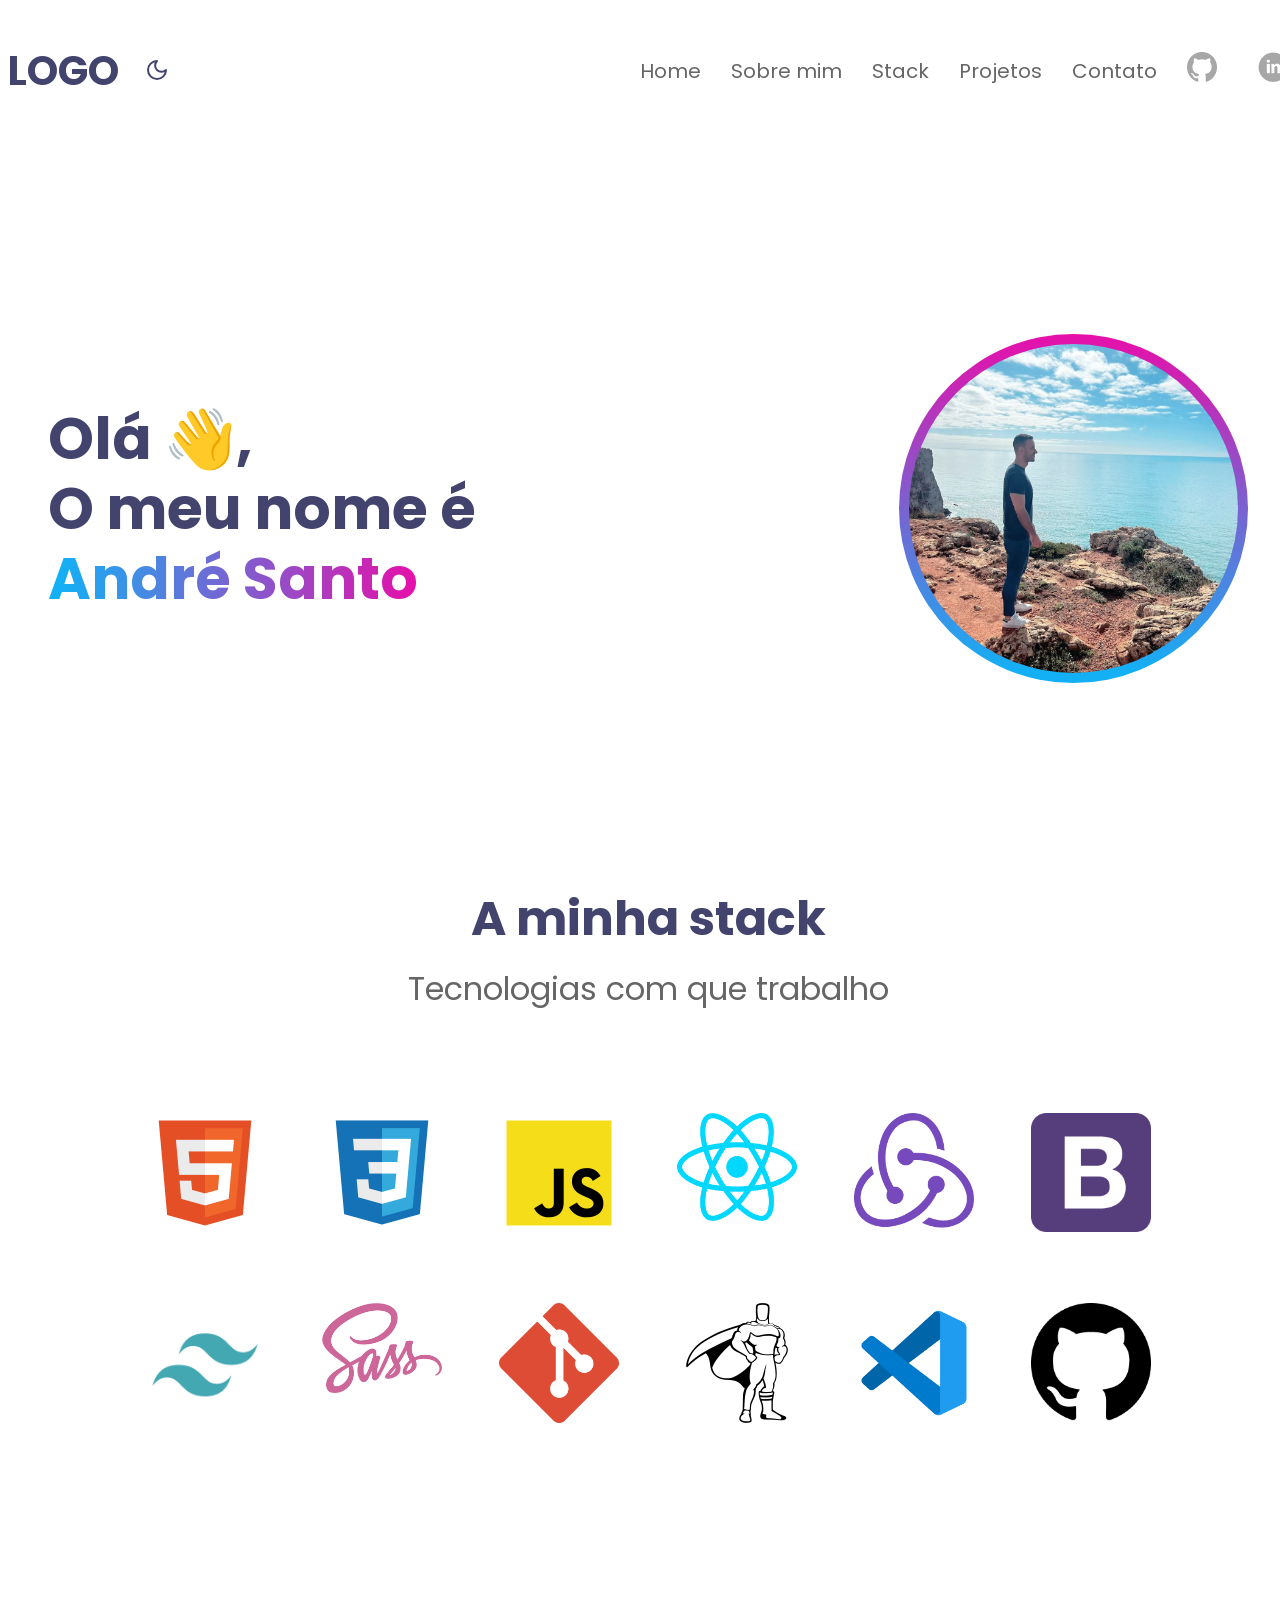
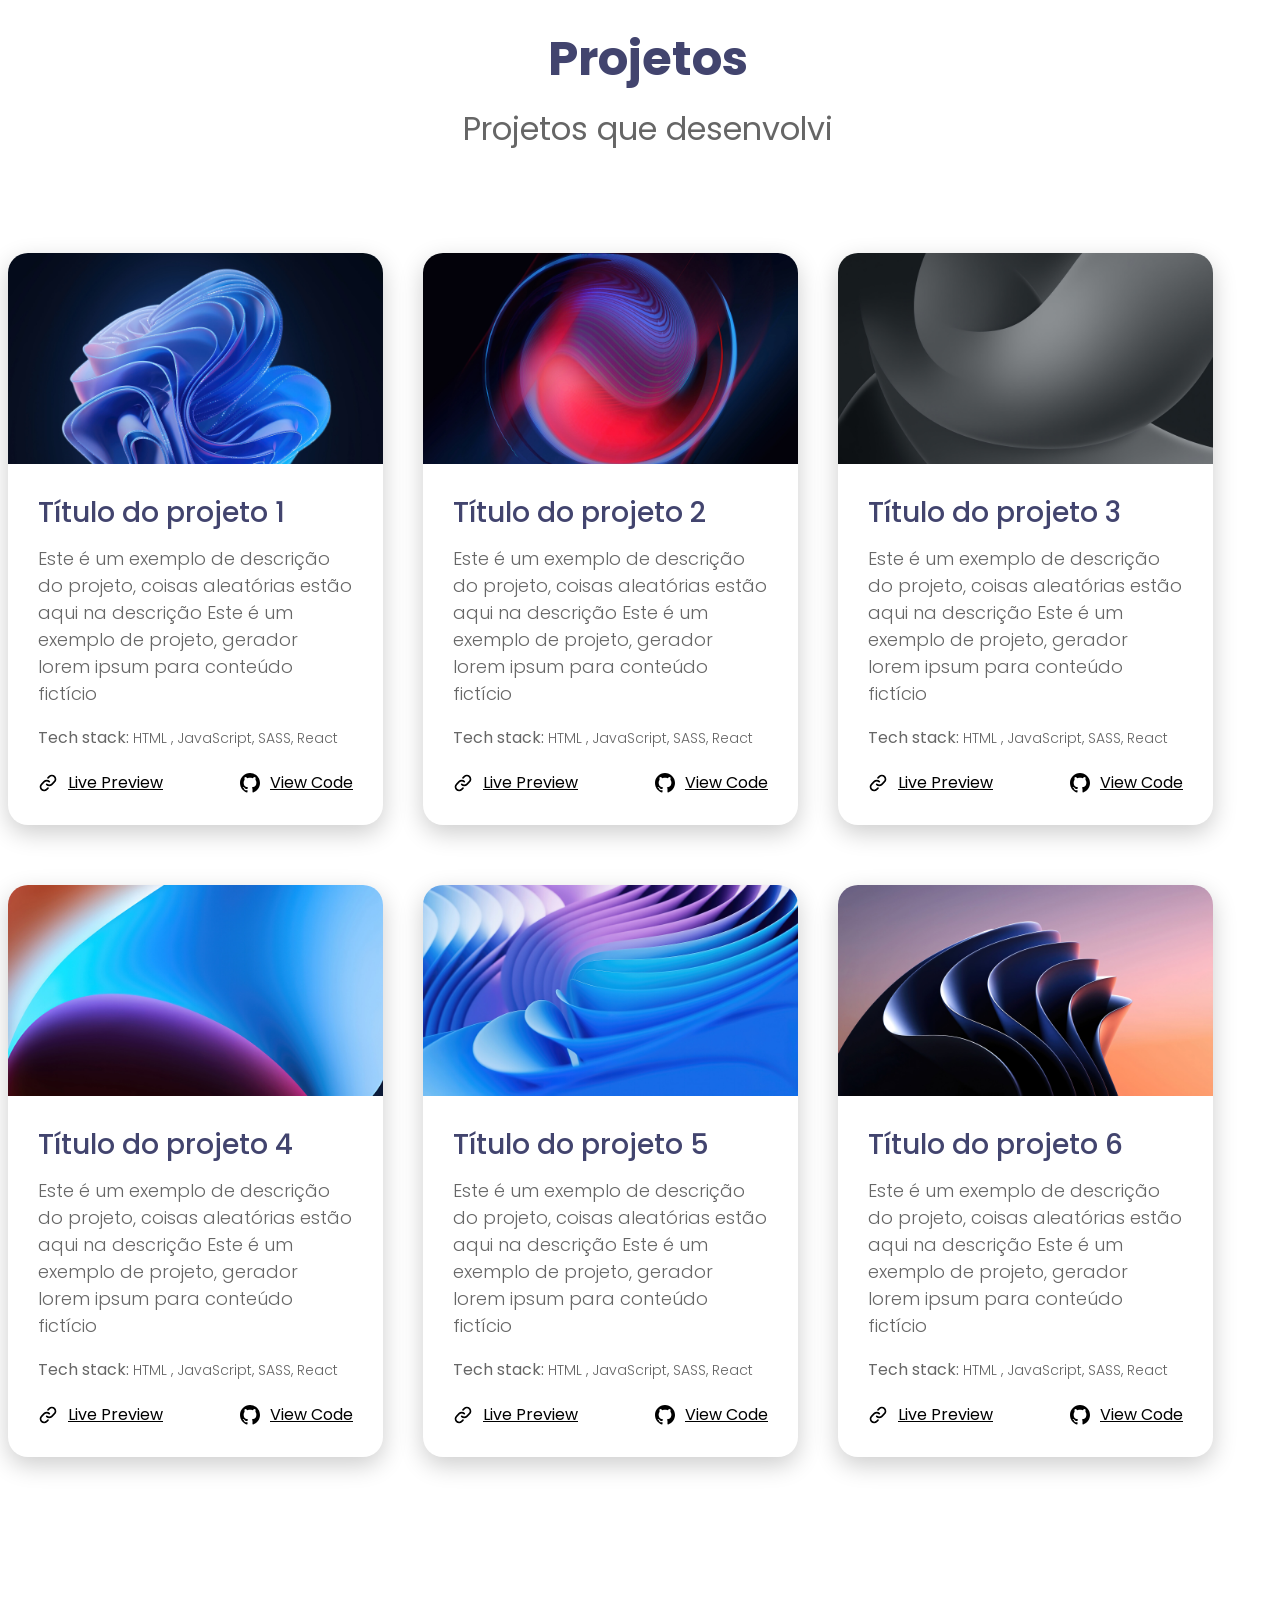
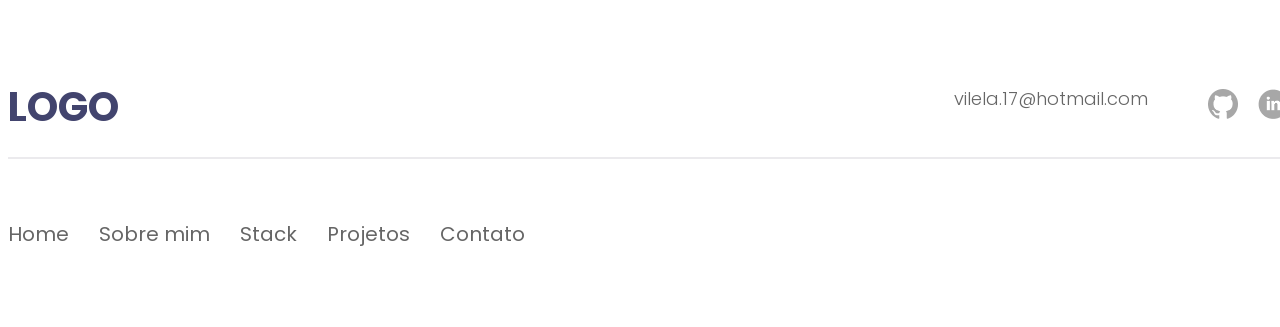
==== Portofólio/src/index.html @ d71cf4ef "Alteração de Pastas" ====
<!DOCTYPE html>
<html lang="pt" data-theme="light">
  <head>
    <title>Portofólio</title>
    <meta charset="UTF-8" />
    <link rel="preconnect" href="https://fonts.googleapis.com" />
    <link rel="preconnect" href="https://fonts.gstatic.com" crossorigin />
    <link
      href="https://fonts.googleapis.com/css2?family=Poppins:ital,wght@0,100;0,200;0,300;0,400;0,500;0,600;0,700;0,800;0,900;1,100;1,200;1,300;1,400;1,500;1,600;1,700;1,800;1,900&display=swap"
      rel="stylesheet"
    />
    <link rel="stylesheet" href="css/main.css" />
  </head>
  <body>
    <div class="container">
      <header class="primaryHeader">
        <div class="columnLeft">
          <h2>LOGO</h2>
          <button id="toggleDarkMode" onclick="toggleDarkMode()">
            <svg
              xmlns="http://www.w3.org/2000/svg"
              width="24"
              height="24"
              viewBox="0 0 24 24"
              fill="none"
              stroke="currentColor"
              stroke-width="2"
              stroke-linecap="round"
              stroke-linejoin="round"
              class="lucide lucide-moon"
            >
              <path d="M12 3a6 6 0 0 0 9 9 9 9 0 1 1-9-9Z" />
            </svg>
          </button>
        </div>
        <div class="columnRight">
          <nav>
            <ul>
              <li>
                <a href="index.html">Home</a>
              </li>
              <li>
                <a href="about.html">Sobre mim</a>
              </li>
              <li>
                <a href="stack.html">Stack</a>
              </li>
              <li>
                <a href="projects.html">Projetos</a>
              </li>
              <li>
                <a href="contact.html">Contato</a>
              </li>
              <li>
                <a href="https://github.com/vilela90" target="_blank">
                  <img
                    src="../assets/images/icon-github.png"
                    alt="icon github"
                    width="30"
                    height="30"
                  />
                </a>
              </li>
              <li>w
                <a
                  href="https://www.linkedin.com/in/andr%C3%A9-santo-fullstack-developer/"
                  target="_blank"
                >
                  <img
                    src="../assets/images/icon-linkedin.png"
                    alt="icon linkedin"
                    width="30"
                    height="30"
                  />
                </a>
              </li>
            </ul>
          </nav>
        </div>
      </header>
      <main>
        <section class="sectionBanner">
          <div class="columnLeft">
            <h1>
              Olá 👋, <br />
              O meu nome é <br />
              <span>André Santo</span>
            </h1>
          </div>
          <div class="columnRight">
            <img
              src="../assets/images/andre.jpg"
              al="foto Andre Santo"
              width="349"
              height="349"
            />
          </div>
        </section>
        <section class="sectionStack">
          <header>
            <h2>A minha stack</h2>
            <h3>Tecnologias com que trabalho</h3>
          </header>
          <div class="stackImagesContainer">
            <img
              src="../assets/images/vscode-icons_file-type-html.png"
              alt="html"
              width="120"
            />
            <img
              src="../assets/images/vscode-icons_file-type-css.png"
              alt="css"
              width="120"
            />
            <img
              src="../assets/images/vscode-icons_file-type-js-official.png"
              alt="javascript"
              width="120"
            />
            <img src="../assets/images/logos_react.png" alt="react" width="120" />
            <img src="../assets/images/electron.png" alt="electron" width="120" />
            <img
              src="../assets/images/logos_bootstrap.png"
              alt="bootstrap"
              width="120"
            />
            <img
              src="../assets/images/vscode-icons_file-type-tailwind.png"
              alt="tailwind"
              width="120"
            />
            <img src="../assets/images/logos_sass.png" alt="sass" width="120" />
            <img src="../assets/images/logos_git-icon.png" alt="git" width="120" />
            <img
              src="../assets/images/cib_greensock.png"
              alt="cib_greensock"
              width="120"
              class="imageDark"
            />
            <img
              src="../assets/images/cib_greensock-black.png"
              alt="cib_greensock"
              width="120"
              class="imageLight"
            />
            <img
              src="../assets/images/vscode-icons_file-type-vscode.png"
              alt="vscode"
              width="120"
            />
            <img
              src="../assets/images/akar-icons_github-fill.png"
              alt="github"
              width="120"
              class="imageDark"
            />
            <img
              src="../assets/images/akar-icons_github-fill-black.png"
              alt="github"
              width="120"
              class="imageLight"
            />
          </div>
        </section>
        <section class="sectionProjects">
          <header>
            <h2>Projetos</h2>
            <h3>Projetos que desenvolvi</h3>
          </header>
          <div class="projectsContainer">
            <article class="projectBox">
              <header>
                <img
                  width="375"
                  src="../assets/images/projecto1.jpg"
                  alt="img1"
                />
              </header>
              <div class="projectContent">
                <h4>Título do projeto 1</h4>
                <p>
                  Este é um exemplo de descrição do projeto, coisas aleatórias
                  estão aqui na descrição Este é um exemplo de projeto, gerador
                  lorem ipsum para conteúdo fictício
                </p>
                <small>
                  <strong>Tech stack:</strong> HTML , JavaScript, SASS, React
                </small>
                <div class="projectActions">
                  <div class="linkWithIcon">
                    <svg
                      width="20"
                      height="20"
                      viewBox="0 0 20 20"
                      fill="none"
                      xmlns="http://www.w3.org/2000/svg"
                    >
                      <path
                        d="M11.2867 8.7133C10.6041 8.031 9.67846 7.64771 8.71334 7.64771C7.74821 7.64771 6.82259 8.031 6.14 8.7133L3.56584 11.2866C2.88324 11.9692 2.49976 12.895 2.49976 13.8604C2.49976 14.8257 2.88324 15.7515 3.56584 16.4341C4.24844 17.1167 5.17424 17.5002 6.13959 17.5002C7.10493 17.5002 8.03074 17.1167 8.71334 16.4341L10 15.1475"
                        stroke="black"
                        stroke-width="1.66667"
                        stroke-linecap="round"
                        stroke-linejoin="round"
                      />
                      <path
                        d="M8.71332 11.2867C9.39591 11.969 10.3215 12.3523 11.2867 12.3523C12.2518 12.3523 13.1774 11.969 13.86 11.2867L16.4342 8.71334C17.1168 8.03074 17.5002 7.10493 17.5002 6.13959C17.5002 5.17424 17.1168 4.24844 16.4342 3.56584C15.7516 2.88324 14.8257 2.49976 13.8604 2.49976C12.8951 2.49976 11.9693 2.88324 11.2867 3.56584L9.99998 4.8525"
                        stroke="black"
                        stroke-width="1.66667"
                        stroke-linecap="round"
                        stroke-linejoin="round"
                      />
                    </svg>
                    <a href="#">Live Preview</a>
                  </div>
                  <div class="linkWithIcon">
                    <svg
                      width="20"
                      height="20"
                      viewBox="0 0 20 20"
                      fill="none"
                      xmlns="http://www.w3.org/2000/svg"
                    >
                      <g clip-path="url(#clip0_10_167)">
                        <path
                          fill-rule="evenodd"
                          clip-rule="evenodd"
                          d="M10 0C4.475 0 0 4.475 0 10C0 14.425 2.8625 18.1625 6.8375 19.4875C7.3375 19.575 7.525 19.275 7.525 19.0125C7.525 18.775 7.5125 17.9875 7.5125 17.15C5 17.6125 4.35 16.5375 4.15 15.975C4.0375 15.6875 3.55 14.8 3.125 14.5625C2.775 14.375 2.275 13.9125 3.1125 13.9C3.9 13.8875 4.4625 14.625 4.65 14.925C5.55 16.4375 6.9875 16.0125 7.5625 15.75C7.65 15.1 7.9125 14.6625 8.2 14.4125C5.975 14.1625 3.65 13.3 3.65 9.475C3.65 8.3875 4.0375 7.4875 4.675 6.7875C4.575 6.5375 4.225 5.5125 4.775 4.1375C4.775 4.1375 5.6125 3.875 7.525 5.1625C8.325 4.9375 9.175 4.825 10.025 4.825C10.875 4.825 11.725 4.9375 12.525 5.1625C14.4375 3.8625 15.275 4.1375 15.275 4.1375C15.825 5.5125 15.475 6.5375 15.375 6.7875C16.0125 7.4875 16.4 8.375 16.4 9.475C16.4 13.3125 14.0625 14.1625 11.8375 14.4125C12.2 14.725 12.5125 15.325 12.5125 16.2625C12.5125 17.6 12.5 18.675 12.5 19.0125C12.5 19.275 12.6875 19.5875 13.1875 19.4875C15.1726 18.8173 16.8976 17.5414 18.1197 15.8395C19.3418 14.1375 19.9994 12.0952 20 10C20 4.475 15.525 0 10 0Z"
                          fill="black"
                        />
                      </g>
                      <defs>
                        <clipPath id="clip0_10_167">
                          <rect width="20" height="20" fill="white" />
                        </clipPath>
                      </defs>
                    </svg>
                    <a href="#">View Code</a>
                  </div>
                </div>
              </div>
            </article>
            <article class="projectBox">
              <header>
                <img
                  width="375"
                  src="../assets/images/projecto2.jpg"
                  alt="img1"
                />
              </header>
              <div class="projectContent">
                <h4>Título do projeto 2</h4>
                <p>
                  Este é um exemplo de descrição do projeto, coisas aleatórias
                  estão aqui na descrição Este é um exemplo de projeto, gerador
                  lorem ipsum para conteúdo fictício
                </p>
                <small>
                  <strong>Tech stack:</strong> HTML , JavaScript, SASS, React
                </small>
                <div class="projectActions">
                  <div class="linkWithIcon">
                    <svg
                      width="20"
                      height="20"
                      viewBox="0 0 20 20"
                      fill="none"
                      xmlns="http://www.w3.org/2000/svg"
                    >
                      <path
                        d="M11.2867 8.7133C10.6041 8.031 9.67846 7.64771 8.71334 7.64771C7.74821 7.64771 6.82259 8.031 6.14 8.7133L3.56584 11.2866C2.88324 11.9692 2.49976 12.895 2.49976 13.8604C2.49976 14.8257 2.88324 15.7515 3.56584 16.4341C4.24844 17.1167 5.17424 17.5002 6.13959 17.5002C7.10493 17.5002 8.03074 17.1167 8.71334 16.4341L10 15.1475"
                        stroke="black"
                        stroke-width="1.66667"
                        stroke-linecap="round"
                        stroke-linejoin="round"
                      />
                      <path
                        d="M8.71332 11.2867C9.39591 11.969 10.3215 12.3523 11.2867 12.3523C12.2518 12.3523 13.1774 11.969 13.86 11.2867L16.4342 8.71334C17.1168 8.03074 17.5002 7.10493 17.5002 6.13959C17.5002 5.17424 17.1168 4.24844 16.4342 3.56584C15.7516 2.88324 14.8257 2.49976 13.8604 2.49976C12.8951 2.49976 11.9693 2.88324 11.2867 3.56584L9.99998 4.8525"
                        stroke="black"
                        stroke-width="1.66667"
                        stroke-linecap="round"
                        stroke-linejoin="round"
                      />
                    </svg>
                    <a href="#">Live Preview</a>
                  </div>
                  <div class="linkWithIcon">
                    <svg
                      width="20"
                      height="20"
                      viewBox="0 0 20 20"
                      fill="none"
                      xmlns="http://www.w3.org/2000/svg"
                    >
                      <g clip-path="url(#clip0_10_167)">
                        <path
                          fill-rule="evenodd"
                          clip-rule="evenodd"
                          d="M10 0C4.475 0 0 4.475 0 10C0 14.425 2.8625 18.1625 6.8375 19.4875C7.3375 19.575 7.525 19.275 7.525 19.0125C7.525 18.775 7.5125 17.9875 7.5125 17.15C5 17.6125 4.35 16.5375 4.15 15.975C4.0375 15.6875 3.55 14.8 3.125 14.5625C2.775 14.375 2.275 13.9125 3.1125 13.9C3.9 13.8875 4.4625 14.625 4.65 14.925C5.55 16.4375 6.9875 16.0125 7.5625 15.75C7.65 15.1 7.9125 14.6625 8.2 14.4125C5.975 14.1625 3.65 13.3 3.65 9.475C3.65 8.3875 4.0375 7.4875 4.675 6.7875C4.575 6.5375 4.225 5.5125 4.775 4.1375C4.775 4.1375 5.6125 3.875 7.525 5.1625C8.325 4.9375 9.175 4.825 10.025 4.825C10.875 4.825 11.725 4.9375 12.525 5.1625C14.4375 3.8625 15.275 4.1375 15.275 4.1375C15.825 5.5125 15.475 6.5375 15.375 6.7875C16.0125 7.4875 16.4 8.375 16.4 9.475C16.4 13.3125 14.0625 14.1625 11.8375 14.4125C12.2 14.725 12.5125 15.325 12.5125 16.2625C12.5125 17.6 12.5 18.675 12.5 19.0125C12.5 19.275 12.6875 19.5875 13.1875 19.4875C15.1726 18.8173 16.8976 17.5414 18.1197 15.8395C19.3418 14.1375 19.9994 12.0952 20 10C20 4.475 15.525 0 10 0Z"
                          fill="black"
                        />
                      </g>
                      <defs>
                        <clipPath id="clip0_10_167">
                          <rect width="20" height="20" fill="white" />
                        </clipPath>
                      </defs>
                    </svg>
                    <a href="#">View Code</a>
                  </div>
                </div>
              </div>
            </article>
            <article class="projectBox">
              <header>
                <img
                  width="375"
                  src="../assets/images/projecto3.jpg"
                  alt="img1"
                />
              </header>
              <div class="projectContent">
                <h4>Título do projeto 3</h4>
                <p>
                  Este é um exemplo de descrição do projeto, coisas aleatórias
                  estão aqui na descrição Este é um exemplo de projeto, gerador
                  lorem ipsum para conteúdo fictício
                </p>
                <small>
                  <strong>Tech stack:</strong> HTML , JavaScript, SASS, React
                </small>
                <div class="projectActions">
                  <div class="linkWithIcon">
                    <svg
                      width="20"
                      height="20"
                      viewBox="0 0 20 20"
                      fill="none"
                      xmlns="http://www.w3.org/2000/svg"
                    >
                      <path
                        d="M11.2867 8.7133C10.6041 8.031 9.67846 7.64771 8.71334 7.64771C7.74821 7.64771 6.82259 8.031 6.14 8.7133L3.56584 11.2866C2.88324 11.9692 2.49976 12.895 2.49976 13.8604C2.49976 14.8257 2.88324 15.7515 3.56584 16.4341C4.24844 17.1167 5.17424 17.5002 6.13959 17.5002C7.10493 17.5002 8.03074 17.1167 8.71334 16.4341L10 15.1475"
                        stroke="black"
                        stroke-width="1.66667"
                        stroke-linecap="round"
                        stroke-linejoin="round"
                      />
                      <path
                        d="M8.71332 11.2867C9.39591 11.969 10.3215 12.3523 11.2867 12.3523C12.2518 12.3523 13.1774 11.969 13.86 11.2867L16.4342 8.71334C17.1168 8.03074 17.5002 7.10493 17.5002 6.13959C17.5002 5.17424 17.1168 4.24844 16.4342 3.56584C15.7516 2.88324 14.8257 2.49976 13.8604 2.49976C12.8951 2.49976 11.9693 2.88324 11.2867 3.56584L9.99998 4.8525"
                        stroke="black"
                        stroke-width="1.66667"
                        stroke-linecap="round"
                        stroke-linejoin="round"
                      />
                    </svg>
                    <a href="#">Live Preview</a>
                  </div>
                  <div class="linkWithIcon">
                    <svg
                      width="20"
                      height="20"
                      viewBox="0 0 20 20"
                      fill="none"
                      xmlns="http://www.w3.org/2000/svg"
                    >
                      <g clip-path="url(#clip0_10_167)">
                        <path
                          fill-rule="evenodd"
                          clip-rule="evenodd"
                          d="M10 0C4.475 0 0 4.475 0 10C0 14.425 2.8625 18.1625 6.8375 19.4875C7.3375 19.575 7.525 19.275 7.525 19.0125C7.525 18.775 7.5125 17.9875 7.5125 17.15C5 17.6125 4.35 16.5375 4.15 15.975C4.0375 15.6875 3.55 14.8 3.125 14.5625C2.775 14.375 2.275 13.9125 3.1125 13.9C3.9 13.8875 4.4625 14.625 4.65 14.925C5.55 16.4375 6.9875 16.0125 7.5625 15.75C7.65 15.1 7.9125 14.6625 8.2 14.4125C5.975 14.1625 3.65 13.3 3.65 9.475C3.65 8.3875 4.0375 7.4875 4.675 6.7875C4.575 6.5375 4.225 5.5125 4.775 4.1375C4.775 4.1375 5.6125 3.875 7.525 5.1625C8.325 4.9375 9.175 4.825 10.025 4.825C10.875 4.825 11.725 4.9375 12.525 5.1625C14.4375 3.8625 15.275 4.1375 15.275 4.1375C15.825 5.5125 15.475 6.5375 15.375 6.7875C16.0125 7.4875 16.4 8.375 16.4 9.475C16.4 13.3125 14.0625 14.1625 11.8375 14.4125C12.2 14.725 12.5125 15.325 12.5125 16.2625C12.5125 17.6 12.5 18.675 12.5 19.0125C12.5 19.275 12.6875 19.5875 13.1875 19.4875C15.1726 18.8173 16.8976 17.5414 18.1197 15.8395C19.3418 14.1375 19.9994 12.0952 20 10C20 4.475 15.525 0 10 0Z"
                          fill="black"
                        />
                      </g>
                      <defs>
                        <clipPath id="clip0_10_167">
                          <rect width="20" height="20" fill="white" />
                        </clipPath>
                      </defs>
                    </svg>
                    <a href="#">View Code</a>
                  </div>
                </div>
              </div>
            </article>
            <article class="projectBox">
              <header>
                <img
                  width="375"
                  src="../assets/images/projecto4.jpg"
                  alt="img1"
                />
              </header>
              <div class="projectContent">
                <h4>Título do projeto 4</h4>
                <p>
                  Este é um exemplo de descrição do projeto, coisas aleatórias
                  estão aqui na descrição Este é um exemplo de projeto, gerador
                  lorem ipsum para conteúdo fictício
                </p>
                <small>
                  <strong>Tech stack:</strong> HTML , JavaScript, SASS, React
                </small>
                <div class="projectActions">
                  <div class="linkWithIcon">
                    <svg
                      width="20"
                      height="20"
                      viewBox="0 0 20 20"
                      fill="none"
                      xmlns="http://www.w3.org/2000/svg"
                    >
                      <path
                        d="M11.2867 8.7133C10.6041 8.031 9.67846 7.64771 8.71334 7.64771C7.74821 7.64771 6.82259 8.031 6.14 8.7133L3.56584 11.2866C2.88324 11.9692 2.49976 12.895 2.49976 13.8604C2.49976 14.8257 2.88324 15.7515 3.56584 16.4341C4.24844 17.1167 5.17424 17.5002 6.13959 17.5002C7.10493 17.5002 8.03074 17.1167 8.71334 16.4341L10 15.1475"
                        stroke="black"
                        stroke-width="1.66667"
                        stroke-linecap="round"
                        stroke-linejoin="round"
                      />
                      <path
                        d="M8.71332 11.2867C9.39591 11.969 10.3215 12.3523 11.2867 12.3523C12.2518 12.3523 13.1774 11.969 13.86 11.2867L16.4342 8.71334C17.1168 8.03074 17.5002 7.10493 17.5002 6.13959C17.5002 5.17424 17.1168 4.24844 16.4342 3.56584C15.7516 2.88324 14.8257 2.49976 13.8604 2.49976C12.8951 2.49976 11.9693 2.88324 11.2867 3.56584L9.99998 4.8525"
                        stroke="black"
                        stroke-width="1.66667"
                        stroke-linecap="round"
                        stroke-linejoin="round"
                      />
                    </svg>
                    <a href="#">Live Preview</a>
                  </div>
                  <div class="linkWithIcon">
                    <svg
                      width="20"
                      height="20"
                      viewBox="0 0 20 20"
                      fill="none"
                      xmlns="http://www.w3.org/2000/svg"
                    >
                      <g clip-path="url(#clip0_10_167)">
                        <path
                          fill-rule="evenodd"
                          clip-rule="evenodd"
                          d="M10 0C4.475 0 0 4.475 0 10C0 14.425 2.8625 18.1625 6.8375 19.4875C7.3375 19.575 7.525 19.275 7.525 19.0125C7.525 18.775 7.5125 17.9875 7.5125 17.15C5 17.6125 4.35 16.5375 4.15 15.975C4.0375 15.6875 3.55 14.8 3.125 14.5625C2.775 14.375 2.275 13.9125 3.1125 13.9C3.9 13.8875 4.4625 14.625 4.65 14.925C5.55 16.4375 6.9875 16.0125 7.5625 15.75C7.65 15.1 7.9125 14.6625 8.2 14.4125C5.975 14.1625 3.65 13.3 3.65 9.475C3.65 8.3875 4.0375 7.4875 4.675 6.7875C4.575 6.5375 4.225 5.5125 4.775 4.1375C4.775 4.1375 5.6125 3.875 7.525 5.1625C8.325 4.9375 9.175 4.825 10.025 4.825C10.875 4.825 11.725 4.9375 12.525 5.1625C14.4375 3.8625 15.275 4.1375 15.275 4.1375C15.825 5.5125 15.475 6.5375 15.375 6.7875C16.0125 7.4875 16.4 8.375 16.4 9.475C16.4 13.3125 14.0625 14.1625 11.8375 14.4125C12.2 14.725 12.5125 15.325 12.5125 16.2625C12.5125 17.6 12.5 18.675 12.5 19.0125C12.5 19.275 12.6875 19.5875 13.1875 19.4875C15.1726 18.8173 16.8976 17.5414 18.1197 15.8395C19.3418 14.1375 19.9994 12.0952 20 10C20 4.475 15.525 0 10 0Z"
                          fill="black"
                        />
                      </g>
                      <defs>
                        <clipPath id="clip0_10_167">
                          <rect width="20" height="20" fill="white" />
                        </clipPath>
                      </defs>
                    </svg>
                    <a href="#">View Code</a>
                  </div>
                </div>
              </div>
            </article>
            <article class="projectBox">
              <header>
                <img
                  width="375"
                  src="../assets/images/projecto5.jpg"
                  alt="img1"
                />
              </header>
              <div class="projectContent">
                <h4>Título do projeto 5</h4>
                <p>
                  Este é um exemplo de descrição do projeto, coisas aleatórias
                  estão aqui na descrição Este é um exemplo de projeto, gerador
                  lorem ipsum para conteúdo fictício
                </p>
                <small>
                  <strong>Tech stack:</strong> HTML , JavaScript, SASS, React
                </small>
                <div class="projectActions">
                  <div class="linkWithIcon">
                    <svg
                      width="20"
                      height="20"
                      viewBox="0 0 20 20"
                      fill="none"
                      xmlns="http://www.w3.org/2000/svg"
                    >
                      <path
                        d="M11.2867 8.7133C10.6041 8.031 9.67846 7.64771 8.71334 7.64771C7.74821 7.64771 6.82259 8.031 6.14 8.7133L3.56584 11.2866C2.88324 11.9692 2.49976 12.895 2.49976 13.8604C2.49976 14.8257 2.88324 15.7515 3.56584 16.4341C4.24844 17.1167 5.17424 17.5002 6.13959 17.5002C7.10493 17.5002 8.03074 17.1167 8.71334 16.4341L10 15.1475"
                        stroke="black"
                        stroke-width="1.66667"
                        stroke-linecap="round"
                        stroke-linejoin="round"
                      />
                      <path
                        d="M8.71332 11.2867C9.39591 11.969 10.3215 12.3523 11.2867 12.3523C12.2518 12.3523 13.1774 11.969 13.86 11.2867L16.4342 8.71334C17.1168 8.03074 17.5002 7.10493 17.5002 6.13959C17.5002 5.17424 17.1168 4.24844 16.4342 3.56584C15.7516 2.88324 14.8257 2.49976 13.8604 2.49976C12.8951 2.49976 11.9693 2.88324 11.2867 3.56584L9.99998 4.8525"
                        stroke="black"
                        stroke-width="1.66667"
                        stroke-linecap="round"
                        stroke-linejoin="round"
                      />
                    </svg>
                    <a href="#">Live Preview</a>
                  </div>
                  <div class="linkWithIcon">
                    <svg
                      width="20"
                      height="20"
                      viewBox="0 0 20 20"
                      fill="none"
                      xmlns="http://www.w3.org/2000/svg"
                    >
                      <g clip-path="url(#clip0_10_167)">
                        <path
                          fill-rule="evenodd"
                          clip-rule="evenodd"
                          d="M10 0C4.475 0 0 4.475 0 10C0 14.425 2.8625 18.1625 6.8375 19.4875C7.3375 19.575 7.525 19.275 7.525 19.0125C7.525 18.775 7.5125 17.9875 7.5125 17.15C5 17.6125 4.35 16.5375 4.15 15.975C4.0375 15.6875 3.55 14.8 3.125 14.5625C2.775 14.375 2.275 13.9125 3.1125 13.9C3.9 13.8875 4.4625 14.625 4.65 14.925C5.55 16.4375 6.9875 16.0125 7.5625 15.75C7.65 15.1 7.9125 14.6625 8.2 14.4125C5.975 14.1625 3.65 13.3 3.65 9.475C3.65 8.3875 4.0375 7.4875 4.675 6.7875C4.575 6.5375 4.225 5.5125 4.775 4.1375C4.775 4.1375 5.6125 3.875 7.525 5.1625C8.325 4.9375 9.175 4.825 10.025 4.825C10.875 4.825 11.725 4.9375 12.525 5.1625C14.4375 3.8625 15.275 4.1375 15.275 4.1375C15.825 5.5125 15.475 6.5375 15.375 6.7875C16.0125 7.4875 16.4 8.375 16.4 9.475C16.4 13.3125 14.0625 14.1625 11.8375 14.4125C12.2 14.725 12.5125 15.325 12.5125 16.2625C12.5125 17.6 12.5 18.675 12.5 19.0125C12.5 19.275 12.6875 19.5875 13.1875 19.4875C15.1726 18.8173 16.8976 17.5414 18.1197 15.8395C19.3418 14.1375 19.9994 12.0952 20 10C20 4.475 15.525 0 10 0Z"
                          fill="black"
                        />
                      </g>
                      <defs>
                        <clipPath id="clip0_10_167">
                          <rect width="20" height="20" fill="white" />
                        </clipPath>
                      </defs>
                    </svg>
                    <a href="#">View Code</a>
                  </div>
                </div>
              </div>
            </article>
            <article class="projectBox">
              <header>
                <img
                  width="375"
                  src="../assets/images/projecto6.jpg"
                  alt="img1"
                />
              </header>
              <div class="projectContent">
                <h4>Título do projeto 6</h4>
                <p>
                  Este é um exemplo de descrição do projeto, coisas aleatórias
                  estão aqui na descrição Este é um exemplo de projeto, gerador
                  lorem ipsum para conteúdo fictício
                </p>
                <small>
                  <strong>Tech stack:</strong> HTML , JavaScript, SASS, React
                </small>
                <div class="projectActions">
                  <div class="linkWithIcon">
                    <svg
                      width="20"
                      height="20"
                      viewBox="0 0 20 20"
                      fill="none"
                      xmlns="http://www.w3.org/2000/svg"
                    >
                      <path
                        d="M11.2867 8.7133C10.6041 8.031 9.67846 7.64771 8.71334 7.64771C7.74821 7.64771 6.82259 8.031 6.14 8.7133L3.56584 11.2866C2.88324 11.9692 2.49976 12.895 2.49976 13.8604C2.49976 14.8257 2.88324 15.7515 3.56584 16.4341C4.24844 17.1167 5.17424 17.5002 6.13959 17.5002C7.10493 17.5002 8.03074 17.1167 8.71334 16.4341L10 15.1475"
                        stroke="black"
                        stroke-width="1.66667"
                        stroke-linecap="round"
                        stroke-linejoin="round"
                      />
                      <path
                        d="M8.71332 11.2867C9.39591 11.969 10.3215 12.3523 11.2867 12.3523C12.2518 12.3523 13.1774 11.969 13.86 11.2867L16.4342 8.71334C17.1168 8.03074 17.5002 7.10493 17.5002 6.13959C17.5002 5.17424 17.1168 4.24844 16.4342 3.56584C15.7516 2.88324 14.8257 2.49976 13.8604 2.49976C12.8951 2.49976 11.9693 2.88324 11.2867 3.56584L9.99998 4.8525"
                        stroke="black"
                        stroke-width="1.66667"
                        stroke-linecap="round"
                        stroke-linejoin="round"
                      />
                    </svg>
                    <a href="#">Live Preview</a>
                  </div>
                  <div class="linkWithIcon">
                    <svg
                      width="20"
                      height="20"
                      viewBox="0 0 20 20"
                      fill="none"
                      xmlns="http://www.w3.org/2000/svg"
                    >
                      <g clip-path="url(#clip0_10_167)">
                        <path
                          fill-rule="evenodd"
                          clip-rule="evenodd"
                          d="M10 0C4.475 0 0 4.475 0 10C0 14.425 2.8625 18.1625 6.8375 19.4875C7.3375 19.575 7.525 19.275 7.525 19.0125C7.525 18.775 7.5125 17.9875 7.5125 17.15C5 17.6125 4.35 16.5375 4.15 15.975C4.0375 15.6875 3.55 14.8 3.125 14.5625C2.775 14.375 2.275 13.9125 3.1125 13.9C3.9 13.8875 4.4625 14.625 4.65 14.925C5.55 16.4375 6.9875 16.0125 7.5625 15.75C7.65 15.1 7.9125 14.6625 8.2 14.4125C5.975 14.1625 3.65 13.3 3.65 9.475C3.65 8.3875 4.0375 7.4875 4.675 6.7875C4.575 6.5375 4.225 5.5125 4.775 4.1375C4.775 4.1375 5.6125 3.875 7.525 5.1625C8.325 4.9375 9.175 4.825 10.025 4.825C10.875 4.825 11.725 4.9375 12.525 5.1625C14.4375 3.8625 15.275 4.1375 15.275 4.1375C15.825 5.5125 15.475 6.5375 15.375 6.7875C16.0125 7.4875 16.4 8.375 16.4 9.475C16.4 13.3125 14.0625 14.1625 11.8375 14.4125C12.2 14.725 12.5125 15.325 12.5125 16.2625C12.5125 17.6 12.5 18.675 12.5 19.0125C12.5 19.275 12.6875 19.5875 13.1875 19.4875C15.1726 18.8173 16.8976 17.5414 18.1197 15.8395C19.3418 14.1375 19.9994 12.0952 20 10C20 4.475 15.525 0 10 0Z"
                          fill="black"
                        />
                      </g>
                      <defs>
                        <clipPath id="clip0_10_167">
                          <rect width="20" height="20" fill="white" />
                        </clipPath>
                      </defs>
                    </svg>
                    <a href="#">View Code</a>
                  </div>
                </div>
              </div>
            </article>
          </div>
        </section>
        <footer class="footerWrapper">
          <div class="mainFooter">
            <div class="mainFooterColumn left">
              <h2>LOGO</h2>
            </div>

            <div class="mainFooterColumn right">
              <div>
                <a href="mailto:vilela.17@hotmail.com">vilela.17@hotmail.com</p>
              </div>
              <div>
                <ul>
                  <li>
                    <a href="https://github.com/vilela90" target="_blank">
                      <img
                        src="../assets/images/icon-github.png"
                        alt="icon github"
                        width="30"
                        height="30"
                      />
                    </a>
                  </li>
                  <li>
                    <a
                      href="https://www.linkedin.com/in/andr%C3%A9-santo-fullstack-developer/"
                      target="_blank"
                    >
                      <img
                        src="../assets/images/icon-linkedin.png"
                        alt="icon linkedin"
                        width="30"
                        height="30"
                      />
                    </a>
                  </li>
                </ul>
              </div>
            </div>
          </div>

          <div class="miniFooter">
            <nav>
              <ul>
                <li>
                  <a href="index.html">Home</a>
                </li>
                <li>
                  <a href="about.html">Sobre mim</a>
                </li>
                <li>
                  <a href="stack.html">Stack</a>
                </li>
                <li>
                  <a href="projects.html">Projetos</a>
                </li>
                <li>
                  <a href="contact.html">Contato</a>
                </li>
                <li>
                <li>
              </ul>
            </nav>
          </div>
        </footer>
      </main>
    </div>
    <script src="js/main.js"></script>
  </body>
</html>
---- Portofólio/src/css/main.css ----
/*
* MAIN
* - CSS principal do projeto
*/

@import url("_variables.css");

html {
  font-size: 62.5%;
  font-family: "Poppins", sans-serif;
}

body {
  background-color: var(--background);
  color: #fff;
}

/*
*
* TIPOGRAFIA
*
*/

h1,
h2 {
  font-weight: var(--fontWeightBold);
}

h1 {
  color: var(--colorH1);
  font-size: 5.8rem;
}

h2 {
  color: var(--colorH2);
  font-size: 4.8rem;
}

h3 {
  color: var(--colorH3);
  font-weight: var(--fontWeightRegular);
  font-size: 3.2rem;
}

h4 {
  color: var(--colorH4);
  font-weight: var(--fontWeightMedium);
  font-size: 2.8rem;
}

p {
  color: var(--colorP);
  font-weight: var(--fontWeightLight);
  font-size: 1.8rem;
}

small {
  color: var(--colorP);
  font-weight: var(--fontWeightLight);
  font-size: 1.4rem;
}

strong {
  color: var(--colorP);
  font-weight: var(--fontWeightRegular);
  font-size: 1.6rem;
}

section {
  margin: 200px 0;
}

.primaryHeader {
  display: flex;
  justify-content: space-between;
  align-items: center;
}

.primaryHeader .columnLeft {
  width: 20%;
  display: flex;
  justify-content: flex-start;
  align-items: center;
  gap: 20px;
}

.primaryHeader .columnLeft button {
  background-color: transparent;
  border: none;
  cursor: pointer;
}

.primaryHeader .columnLeft button svg {
  stroke: var(--colorText);
}

.primaryHeader .columnRight {
  width: 80%;
}

.primaryHeader .columnLeft h2 {
  font-size: 4rem;
  font-weight: var(--fontWeightBold);
}

.primaryHeader .columnRight nav ul {
  display: flex;
  justify-content: flex-end;
  align-items: center;
  gap: 30px;
}

.primaryHeader .columnRight nav ul li a {
  font-size: 2rem;
  color: var(--colorPrimaryMenu);
  text-decoration: none;
}

.primaryHeader .columnRight nav ul {
  list-style: none;
}

.container {
  width: 1280px;
  margin: 0 auto;
}

/*
*
* SECTION BANNER
*
*/

.sectionBanner {
  display: flex;
  justify-content: space-between;
  align-items: center;
  width: 1200px;
  margin-left: auto;
  margin-right: auto;
}

.sectionBanner .columnLeft h1 {
  font-size: 5.8rem;
  line-height: 7rem;
}

.sectionBanner .columnLeft h1 span {
  background: var(--primaryGradient);
  background-clip: text;
  -webkit-text-fill-color: transparent;
}

.sectionBanner .columnRight img {
  width: calc(100% - 20px);
  height: calc(100% - 20px);
  border-radius: 100%;
  /* 
  Caso não consigam fazer border gradient com o pseudo elemento - before:
  Deixo uma alternativa (menos compativel com navegadores mais antigos).
  ----------->
  border: 5px solid;
  border-image-slice: 1;
  border-image-source: linear-gradient(#743ad5, #d53a9d);
  */
}

.sectionBanner .columnRight {
  position: relative;
  border-radius: 100%;
  overflow: hidden;
  display: flex;
  justify-content: center;
  align-items: center;
  width: 349px;
  height: 349px;
}

.sectionBanner .columnRight::before {
  content: "";
  width: 100%;
  height: 100%;
  background: var(--primaryGradient);
  left: 0;
  top: 0;
  position: absolute;
  z-index: -1;
  transform: rotate(-90deg);
}

/*
*
* SECTION STACK
*
*/

.sectionStack header {
  text-align: center;
}

.sectionStack header h2 {
  margin-bottom: 10px;
}
.sectionStack header h3 {
  margin-top: 0;
}

.sectionStack .stackImagesContainer {
  display: flex;
  justify-content: space-around;
  align-items: flex-start;
  flex-wrap: wrap;
  column-gap: 40px;
  row-gap: 70px;
  width: 1024px;
  margin: 100px auto 0 auto;
}

.imageLight,
.imageDark {
  display: none;
}

html[data-theme="light"] .imageLight {
  display: inline-block !important;
}

html[data-theme="dark"] .imageDark {
  display: inline-block !important;
}

/*
*
* SECTION PROJECTS
*
*/

.sectionProjects header {
  text-align: center;
}

.sectionProjects header h2 {
  margin-bottom: 10px;
}
.sectionProjects header h3 {
  margin-top: 0;
}

.sectionProjects .projectsContainer {
  display: flex;
  justify-content: flex-start;
  align-items: flex-start;
  flex-wrap: wrap;
  column-gap: 40px;
  row-gap: 60px;
  margin-top: 100px;
}

.projectBox {
  max-width: 375px;
  width: 100%;
  border-radius: 20px;
  overflow: hidden;
  background-color: var(--backgroundProjectBox);
  box-shadow: rgba(000, 000, 000, 0.2) 0px 8px 24px;
}

.projectContent {
  padding: 30px;
}

.projectContent h4 {
  margin: 0;
  line-height: 2.8rem;
}

.projectActions {
  display: flex;
  justify-content: space-between;
  align-items: center;
  width: 100%;
  margin-top: 20px;
}

.projectActions .linkWithIcon {
  display: flex;
  align-items: center;
  gap: 10px;
}

.projectActions .linkWithIcon a {
  color: var(--colorAnchor);
  text-decoration: underline;
  font-size: 1.6rem;
  font-weight: var(--fontWeightRegular);
}

.projectActions .linkWithIcon:first-child svg path {
  stroke: var(--colorAnchor);
}

.projectActions .linkWithIcon:last-child svg path {
  fill: var(--colorAnchor);
}

/* footerWrapper
mainFooter
mainFooterColumn */

/*
*
* FOOTER
*
*/

.footerWrapper .mainFooter {
  display: flex;
  justify-content: space-between;
  align-items: center;
  border-bottom: 2px solid var(--colorBorder);
  height: 100px;
}

/*
*
* MAIN FOOTER
*
*/

.footerWrapper .mainFooter .mainFooterColumn {
  display: flex;
  align-items: center;
}

.footerWrapper .mainFooter .mainFooterColumn.left {
  justify-content: flex-start;
}

.footerWrapper .mainFooter .mainFooterColumn.left h2 {
  font-size: 4rem;
}

.footerWrapper .mainFooter .mainFooterColumn.right {
  justify-content: flex-end;
}

.mainFooterColumn.right ul {
  list-style: none;
  display: flex;
  justify-content: center;
  align-items: center;
  gap: 20px;
}

.mainFooterColumn.right a {
  color: var(--colorP);
  font-weight: var(--fontWeightLight);
  font-size: 1.8rem;
  text-decoration: none;
}

/*
*
* MINI FOOTER
*
*/

.miniFooter {
  padding: 60px 0;
}

.miniFooter nav ul {
  display: flex;
  justify-content: flex-start;
  align-items: center;
  gap: 30px;
  padding-left: 0;
  margin-top: 0;
}

.miniFooter nav ul li a {
  font-size: 2rem;
  color: var(--colorPrimaryMenu);
  text-decoration: none;
}

.miniFooter nav ul {
  list-style: none;
}

/*
* PAGES
*/


/*
* PAGE About
*/
.about-page section {
  width: 100%;
  max-width: 700px;
  margin: 30px 0;
}

.about-page section header h2 {
  margin-bottom: 10px;
}

.about-page section.sectionAbout h1 {
  font-size: 4.2rem;
  font-weight: var(--fontWeightBold);
}

.about-page .expList {
  color: var(--colorP);
  list-style: none;
  padding-left: 0;
  margin: 0;
}

.about-page .expList .expListItem {
  padding-bottom: 20px;
  border-bottom: 2px solid var(--colorBorder);
}

.about-page .expList .expFirstLine {
  display: flex;
  justify-content: space-between;
  align-items: center;
}

.about-page .expList .expFirstLine h3 {
  font-size: 2rem;
  font-weight: var(--fontWeightRegular);
}

.about-page .expBadge {
  background-color: var(--green02);
  color: var(--green01);
  padding: 7px 15px;
  border-radius: 100px;
  cursor: default;
  font-size: 0.9rem;
  font-weight: var(--fontWeightMedium);
}

.about-page .expList .expSecondLine {
  display: flex;
  justify-content: space-between;
  align-items: center;
  font-size: 1.2rem;
  font-weight: var(--fontWeightMedium);
  color: var(--colorP);
}

.about-page .expList .expSecondLine > div {
  display: flex;
  align-items: center;
  gap: 5px;
}

/*
* PAGE Stack
*/

/*.stack-page section {
  width: 100%;
  max-width: 700px;
  margin: 30px 0;
}*/

.sectionStack1 header {
  text-align: left;
}

.sectionStack1 header h2 {
  font-size: 4.2rem;
  font-weight: var(--fontWeightBold);
}
.sectionStack1 header h3 {
  font-size: 2rem;
  font-weight: var(--fontWeightRegular);
}

.sectionStack1 .stackImagesContainer {
  display: flex;
  justify-content: space-around;
  align-items: flex-start;
  flex-wrap: wrap;
  column-gap: 100px;
  row-gap: 70px;
  
  margin: 100px auto 0 auto;
}

.imageLight,
.imageDark {
  display: none;
}

html[data-theme="light"] .imageLight {
  display: inline-block !important;
}

html[data-theme="dark"] .imageDark {
  display: inline-block !important;
}


/*
* PAGE Projects
*/



.sectionProjects1 header {
  text-align: left;
}

.sectionProjects1 header h2 {
  font-size: 4.2rem;
  font-weight: var(--fontWeightBold);
}
.sectionProjects1 header h3 {
  font-size: 2rem;
  font-weight: var(--fontWeightRegular);
}

.sectionProjects1 .projectsContainer {
  display: flex;
  justify-content: flex-start;
  align-items: flex-start;
  flex-wrap: wrap;
  column-gap: 40px;
  row-gap: 60px;
  margin-top: 100px;
}

.projectBox {
  max-width: 375px;
  width: 100%;
  border-radius: 20px;
  overflow: hidden;
  background-color: var(--backgroundProjectBox);
  box-shadow: rgba(000, 000, 000, 0.2) 0px 8px 24px;
}

.projectContent {
  padding: 30px;
}

.projectContent h4 {
  margin: 0;
  line-height: 2.8rem;
}

.projectActions {
  display: flex;
  justify-content: space-between;
  align-items: center;
  width: 100%;
  margin-top: 20px;
}

.projectActions .linkWithIcon {
  display: flex;
  align-items: center;
  gap: 10px;
}

.projectActions .linkWithIcon a {
  color: var(--colorAnchor);
  text-decoration: underline;
  font-size: 1.6rem;
  font-weight: var(--fontWeightRegular);
}

.projectActions .linkWithIcon:first-child svg path {
  stroke: var(--colorAnchor);
}

.projectActions .linkWithIcon:last-child svg path {
  fill: var(--colorAnchor);
}



/*
* PAGE Contact
*/

.sectionContact {
  margin: 200px 0;
}

.sectionContact div{
  text-align: center;
}

.sectionContact h1 {
  font-size: 5.8rem;
  line-height: 7rem;
  margin-bottom: 20px;
}

.sectionContact a{
  background: var(--primaryGradient);
  background-clip: text;
  -webkit-text-fill-color: transparent;
  font-size: 5.8rem;
  line-height: 7rem;
  font-weight: var(--fontWeightBold);
  text-decoration: none;
}
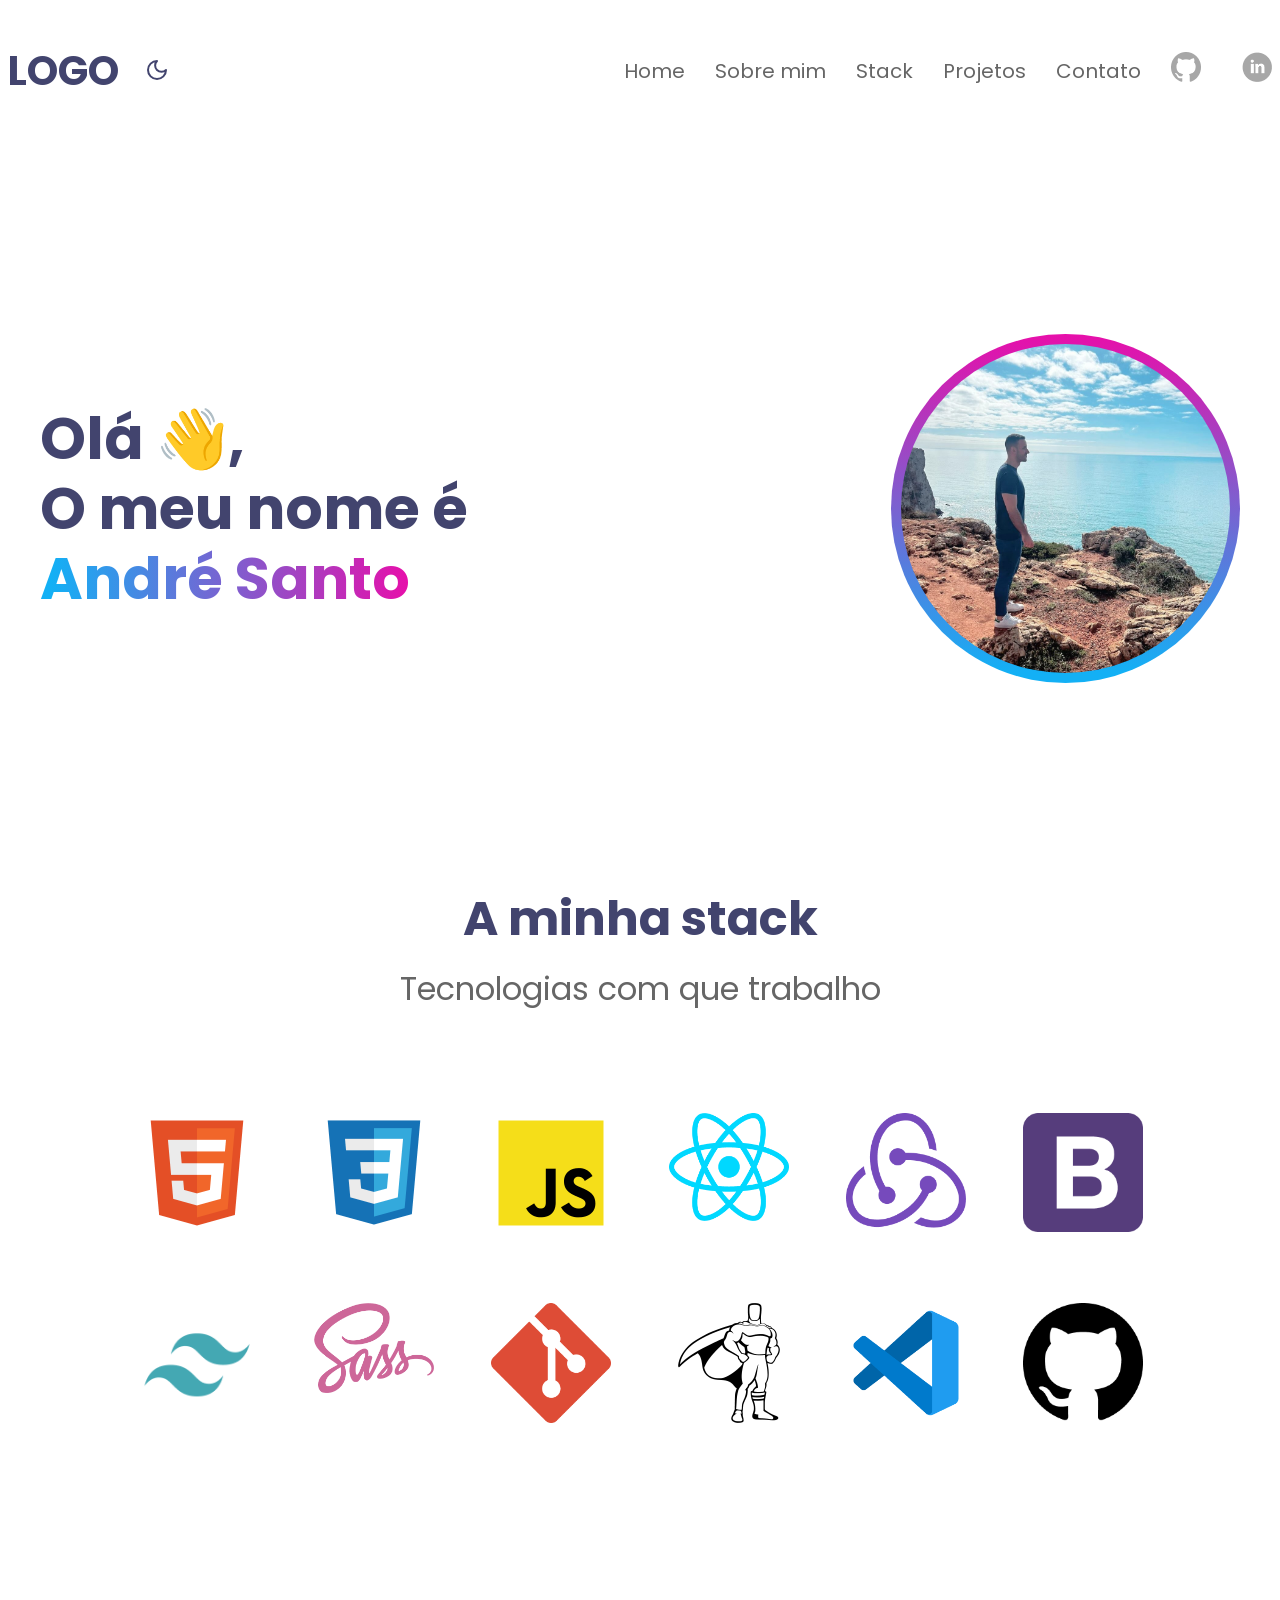
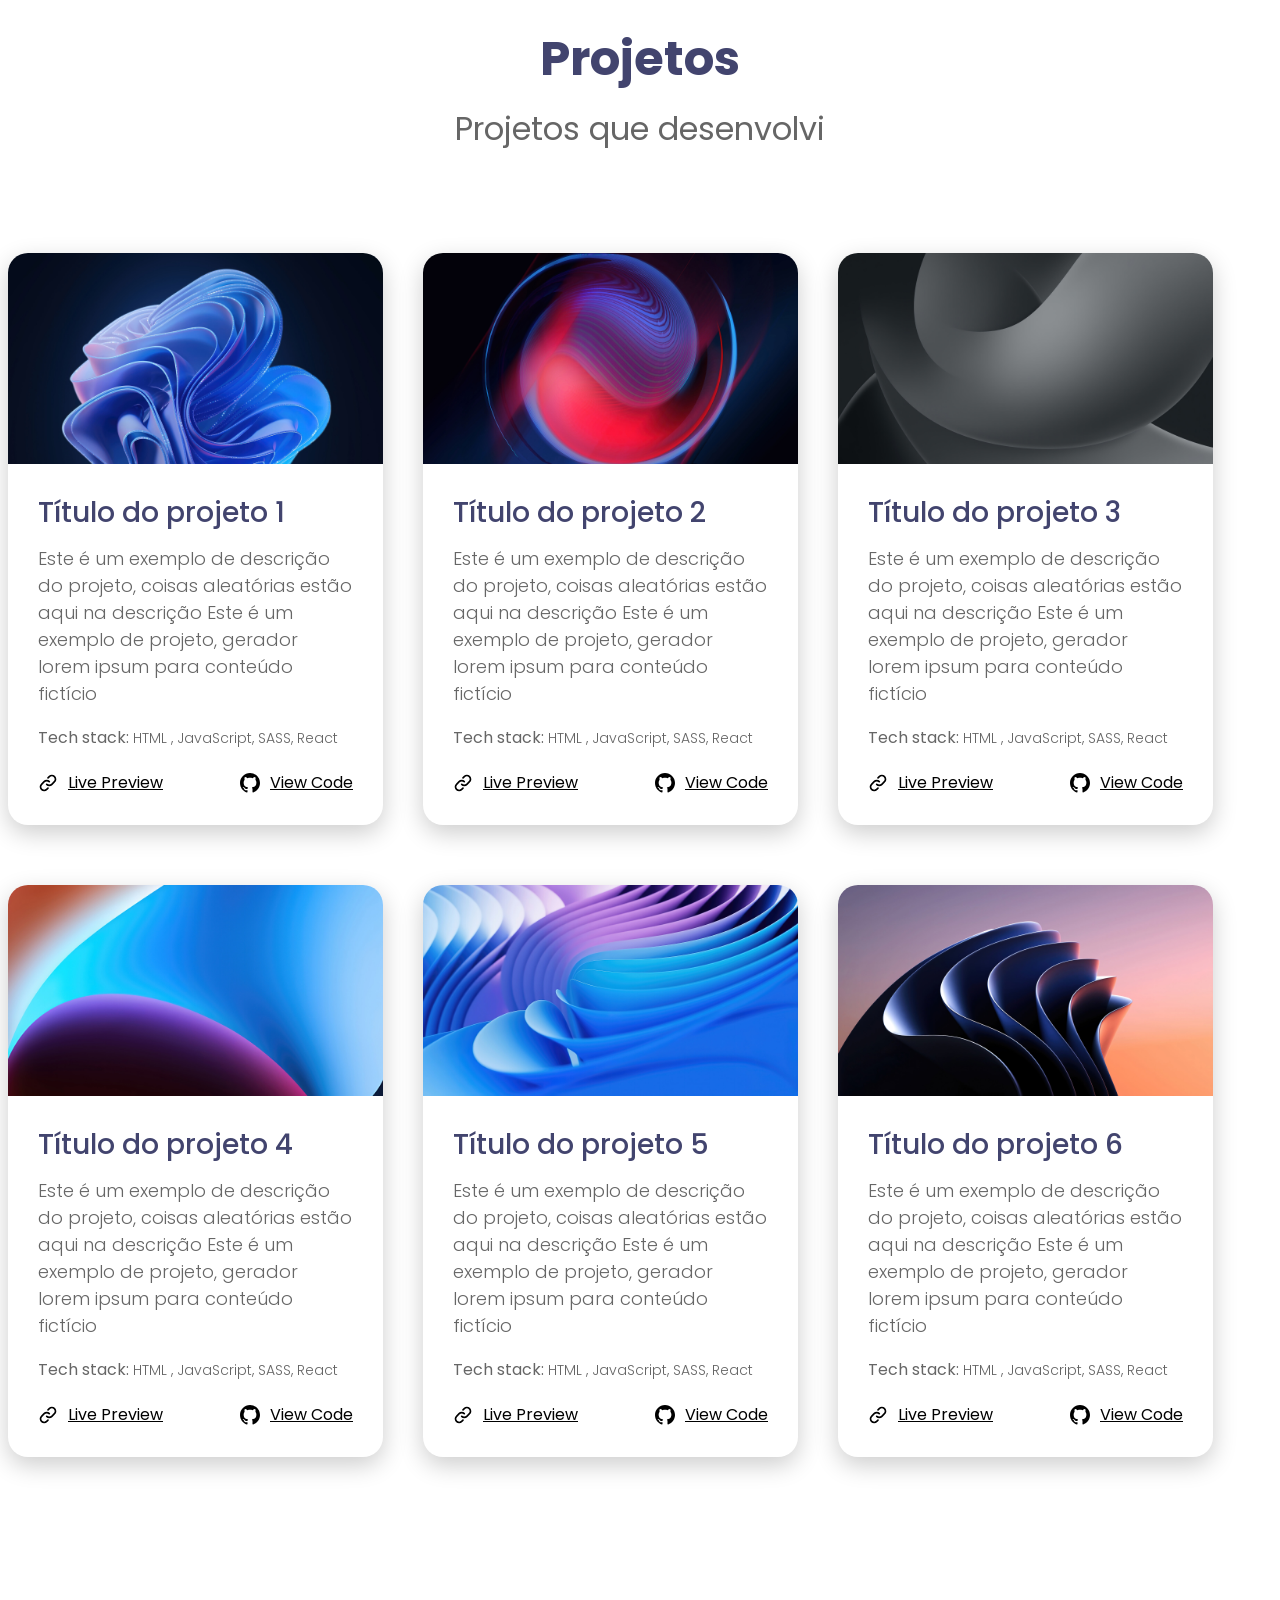
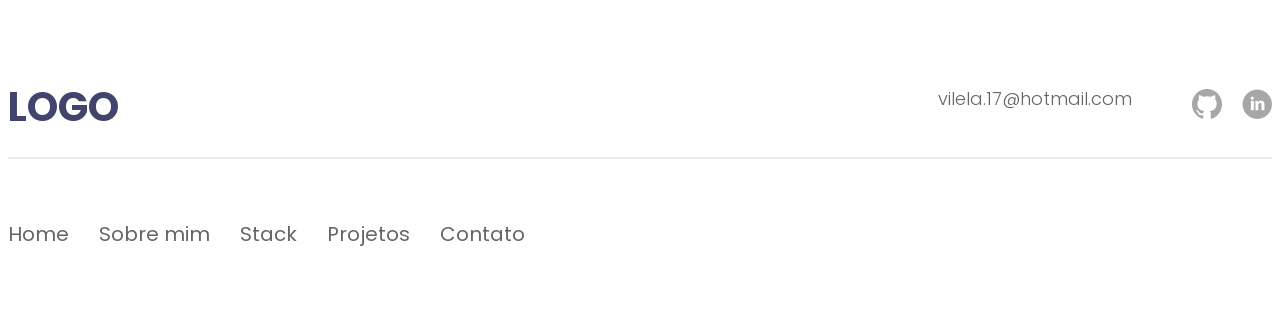
==== commit 365dd97f: "feat(StarterMobile): inicialização do workflow mobile first" ====
--- a/Portofólio/src/index.html
+++ b/Portofólio/src/index.html
@@ -10,6 +10,7 @@
       rel="stylesheet"
     />
     <link rel="stylesheet" href="css/main.css" />
+    <meta name="viewport" content="width=device-width, initial-scale=1.0">
   </head>
   <body>
     <div class="container">
@@ -78,6 +79,7 @@
           </nav>
         </div>
       </header>
+
       <main>
         <section class="sectionBanner">
           <div class="columnLeft">
@@ -596,7 +598,9 @@
             </article>
           </div>
         </section>
-        <footer class="footerWrapper">
+      </main>
+
+      <footer class="footerWrapper">
           <div class="mainFooter">
             <div class="mainFooterColumn left">
               <h2>LOGO</h2>
@@ -659,8 +663,8 @@
               </ul>
             </nav>
           </div>
-        </footer>
-      </main>
+      </footer>
+
     </div>
     <script src="js/main.js"></script>
   </body>
--- a/Portofólio/src/css/main.css
+++ b/Portofólio/src/css/main.css
@@ -70,6 +70,8 @@
   margin: 200px 0;
 }
 
+/*MOBILE*/
+
 .primaryHeader {
   display: flex;
   justify-content: space-between;
@@ -121,21 +123,19 @@
 }
 
 .container {
-  width: 1280px;
+  width: 100%;
+  max-width: 1280px;
   margin: 0 auto;
 }
 
-/*
-*
-* SECTION BANNER
-*
-*/
+/*SECTION BANNER*/
 
 .sectionBanner {
   display: flex;
   justify-content: space-between;
   align-items: center;
-  width: 1200px;
+  width: 100%;
+  max-width: 1200px;
   margin-left: auto;
   margin-right: auto;
 }
@@ -188,11 +188,7 @@
   transform: rotate(-90deg);
 }
 
-/*
-*
-* SECTION STACK
-*
-*/
+/*SECTION STACK*/
 
 .sectionStack header {
   text-align: center;
@@ -229,11 +225,7 @@
   display: inline-block !important;
 }
 
-/*
-*
-* SECTION PROJECTS
-*
-*/
+/*SECTION PROJECTS*/
 
 .sectionProjects header {
   text-align: center;
@@ -307,11 +299,7 @@
 mainFooter
 mainFooterColumn */
 
-/*
-*
-* FOOTER
-*
-*/
+/*FOOTER*/
 
 .footerWrapper .mainFooter {
   display: flex;
@@ -321,11 +309,7 @@
   height: 100px;
 }
 
-/*
-*
-* MAIN FOOTER
-*
-*/
+/*MAIN FOOTER*/
 
 .footerWrapper .mainFooter .mainFooterColumn {
   display: flex;
@@ -359,11 +343,7 @@
   text-decoration: none;
 }
 
-/*
-*
-* MINI FOOTER
-*
-*/
+/*MINI FOOTER*/
 
 .miniFooter {
   padding: 60px 0;
@@ -392,10 +372,7 @@
 * PAGES
 */
 
-
-/*
-* PAGE About
-*/
+/*PAGE About*/
 .about-page section {
   width: 100%;
   max-width: 700px;
@@ -459,9 +436,7 @@
   gap: 5px;
 }
 
-/*
-* PAGE Stack
-*/
+/*PAGE Stack*/
 
 /*.stack-page section {
   width: 100%;
@@ -506,12 +481,7 @@
   display: inline-block !important;
 }
 
-
-/*
-* PAGE Projects
-*/
-
-
+/*PAGE Projects*/
 
 .sectionProjects1 header {
   text-align: left;
@@ -583,11 +553,7 @@
   fill: var(--colorAnchor);
 }
 
-
-
-/*
-* PAGE Contact
-*/
+/*PAGE Contact*/
 
 .sectionContact {
   margin: 200px 0;
@@ -611,4 +577,516 @@
   line-height: 7rem;
   font-weight: var(--fontWeightBold);
   text-decoration: none;
-}+}
+
+/*MEDIA QUERIES*/
+
+  /*DESKTOP*/
+@media (min-width: 769PX){
+.primaryHeader {
+  display: flex;
+  justify-content: space-between;
+  align-items: center;
+}
+
+.primaryHeader .columnLeft {
+  width: 20%;
+  display: flex;
+  justify-content: flex-start;
+  align-items: center;
+  gap: 20px;
+}
+
+.primaryHeader .columnLeft button {
+  background-color: transparent;
+  border: none;
+  cursor: pointer;
+}
+
+.primaryHeader .columnLeft button svg {
+  stroke: var(--colorText);
+}
+
+.primaryHeader .columnRight {
+  width: 80%;
+}
+
+.primaryHeader .columnLeft h2 {
+  font-size: 4rem;
+  font-weight: var(--fontWeightBold);
+}
+
+.primaryHeader .columnRight nav ul {
+  display: flex;
+  justify-content: flex-end;
+  align-items: center;
+  gap: 30px;
+}
+
+.primaryHeader .columnRight nav ul li a {
+  font-size: 2rem;
+  color: var(--colorPrimaryMenu);
+  text-decoration: none;
+}
+
+.primaryHeader .columnRight nav ul {
+  list-style: none;
+}
+
+.container {
+  width: 100%;
+  max-width: 1280px;
+  margin: 0 auto;
+}
+
+/*SECTION BANNER*/
+
+.sectionBanner {
+  display: flex;
+  justify-content: space-between;
+  align-items: center;
+  width: 100%;
+  max-width: 1200px;
+  margin-left: auto;
+  margin-right: auto;
+}
+
+.sectionBanner .columnLeft h1 {
+  font-size: 5.8rem;
+  line-height: 7rem;
+}
+
+.sectionBanner .columnLeft h1 span {
+  background: var(--primaryGradient);
+  background-clip: text;
+  -webkit-text-fill-color: transparent;
+}
+
+.sectionBanner .columnRight img {
+  width: calc(100% - 20px);
+  height: calc(100% - 20px);
+  border-radius: 100%;
+  /* 
+  Caso não consigam fazer border gradient com o pseudo elemento - before:
+  Deixo uma alternativa (menos compativel com navegadores mais antigos).
+  ----------->
+  border: 5px solid;
+  border-image-slice: 1;
+  border-image-source: linear-gradient(#743ad5, #d53a9d);
+  */
+}
+
+.sectionBanner .columnRight {
+  position: relative;
+  border-radius: 100%;
+  overflow: hidden;
+  display: flex;
+  justify-content: center;
+  align-items: center;
+  width: 349px;
+  height: 349px;
+}
+
+.sectionBanner .columnRight::before {
+  content: "";
+  width: 100%;
+  height: 100%;
+  background: var(--primaryGradient);
+  left: 0;
+  top: 0;
+  position: absolute;
+  z-index: -1;
+  transform: rotate(-90deg);
+}
+
+/*SECTION STACK*/
+
+.sectionStack header {
+  text-align: center;
+}
+
+.sectionStack header h2 {
+  margin-bottom: 10px;
+}
+.sectionStack header h3 {
+  margin-top: 0;
+}
+
+.sectionStack .stackImagesContainer {
+  display: flex;
+  justify-content: space-around;
+  align-items: flex-start;
+  flex-wrap: wrap;
+  column-gap: 40px;
+  row-gap: 70px;
+  width: 1024px;
+  margin: 100px auto 0 auto;
+}
+
+.imageLight,
+.imageDark {
+  display: none;
+}
+
+html[data-theme="light"] .imageLight {
+  display: inline-block !important;
+}
+
+html[data-theme="dark"] .imageDark {
+  display: inline-block !important;
+}
+
+/*SECTION PROJECTS*/
+
+.sectionProjects header {
+  text-align: center;
+}
+
+.sectionProjects header h2 {
+  margin-bottom: 10px;
+}
+.sectionProjects header h3 {
+  margin-top: 0;
+}
+
+.sectionProjects .projectsContainer {
+  display: flex;
+  justify-content: flex-start;
+  align-items: flex-start;
+  flex-wrap: wrap;
+  column-gap: 40px;
+  row-gap: 60px;
+  margin-top: 100px;
+}
+
+.projectBox {
+  max-width: 375px;
+  width: 100%;
+  border-radius: 20px;
+  overflow: hidden;
+  background-color: var(--backgroundProjectBox);
+  box-shadow: rgba(000, 000, 000, 0.2) 0px 8px 24px;
+}
+
+.projectContent {
+  padding: 30px;
+}
+
+.projectContent h4 {
+  margin: 0;
+  line-height: 2.8rem;
+}
+
+.projectActions {
+  display: flex;
+  justify-content: space-between;
+  align-items: center;
+  width: 100%;
+  margin-top: 20px;
+}
+
+.projectActions .linkWithIcon {
+  display: flex;
+  align-items: center;
+  gap: 10px;
+}
+
+.projectActions .linkWithIcon a {
+  color: var(--colorAnchor);
+  text-decoration: underline;
+  font-size: 1.6rem;
+  font-weight: var(--fontWeightRegular);
+}
+
+.projectActions .linkWithIcon:first-child svg path {
+  stroke: var(--colorAnchor);
+}
+
+.projectActions .linkWithIcon:last-child svg path {
+  fill: var(--colorAnchor);
+}
+
+/* footerWrapper
+mainFooter
+mainFooterColumn */
+
+/*FOOTER*/
+
+.footerWrapper .mainFooter {
+  display: flex;
+  justify-content: space-between;
+  align-items: center;
+  border-bottom: 2px solid var(--colorBorder);
+  height: 100px;
+}
+
+/*MAIN FOOTER*/
+
+.footerWrapper .mainFooter .mainFooterColumn {
+  display: flex;
+  align-items: center;
+}
+
+.footerWrapper .mainFooter .mainFooterColumn.left {
+  justify-content: flex-start;
+}
+
+.footerWrapper .mainFooter .mainFooterColumn.left h2 {
+  font-size: 4rem;
+}
+
+.footerWrapper .mainFooter .mainFooterColumn.right {
+  justify-content: flex-end;
+}
+
+.mainFooterColumn.right ul {
+  list-style: none;
+  display: flex;
+  justify-content: center;
+  align-items: center;
+  gap: 20px;
+}
+
+.mainFooterColumn.right a {
+  color: var(--colorP);
+  font-weight: var(--fontWeightLight);
+  font-size: 1.8rem;
+  text-decoration: none;
+}
+
+/*MINI FOOTER*/
+
+.miniFooter {
+  padding: 60px 0;
+}
+
+.miniFooter nav ul {
+  display: flex;
+  justify-content: flex-start;
+  align-items: center;
+  gap: 30px;
+  padding-left: 0;
+  margin-top: 0;
+}
+
+.miniFooter nav ul li a {
+  font-size: 2rem;
+  color: var(--colorPrimaryMenu);
+  text-decoration: none;
+}
+
+.miniFooter nav ul {
+  list-style: none;
+}
+
+/*
+* PAGES
+*/
+
+/*PAGE About*/
+.about-page section {
+  width: 100%;
+  max-width: 700px;
+  margin: 30px 0;
+}
+
+.about-page section header h2 {
+  margin-bottom: 10px;
+}
+
+.about-page section.sectionAbout h1 {
+  font-size: 4.2rem;
+  font-weight: var(--fontWeightBold);
+}
+
+.about-page .expList {
+  color: var(--colorP);
+  list-style: none;
+  padding-left: 0;
+  margin: 0;
+}
+
+.about-page .expList .expListItem {
+  padding-bottom: 20px;
+  border-bottom: 2px solid var(--colorBorder);
+}
+
+.about-page .expList .expFirstLine {
+  display: flex;
+  justify-content: space-between;
+  align-items: center;
+}
+
+.about-page .expList .expFirstLine h3 {
+  font-size: 2rem;
+  font-weight: var(--fontWeightRegular);
+}
+
+.about-page .expBadge {
+  background-color: var(--green02);
+  color: var(--green01);
+  padding: 7px 15px;
+  border-radius: 100px;
+  cursor: default;
+  font-size: 0.9rem;
+  font-weight: var(--fontWeightMedium);
+}
+
+.about-page .expList .expSecondLine {
+  display: flex;
+  justify-content: space-between;
+  align-items: center;
+  font-size: 1.2rem;
+  font-weight: var(--fontWeightMedium);
+  color: var(--colorP);
+}
+
+.about-page .expList .expSecondLine > div {
+  display: flex;
+  align-items: center;
+  gap: 5px;
+}
+
+/*PAGE Stack*/
+
+/*.stack-page section {
+  width: 100%;
+  max-width: 700px;
+  margin: 30px 0;
+}*/
+
+.sectionStack1 header {
+  text-align: left;
+}
+
+.sectionStack1 header h2 {
+  font-size: 4.2rem;
+  font-weight: var(--fontWeightBold);
+}
+.sectionStack1 header h3 {
+  font-size: 2rem;
+  font-weight: var(--fontWeightRegular);
+}
+
+.sectionStack1 .stackImagesContainer {
+  display: flex;
+  justify-content: space-around;
+  align-items: flex-start;
+  flex-wrap: wrap;
+  column-gap: 100px;
+  row-gap: 70px;
+  
+  margin: 100px auto 0 auto;
+}
+
+.imageLight,
+.imageDark {
+  display: none;
+}
+
+html[data-theme="light"] .imageLight {
+  display: inline-block !important;
+}
+
+html[data-theme="dark"] .imageDark {
+  display: inline-block !important;
+}
+
+/*PAGE Projects*/
+
+.sectionProjects1 header {
+  text-align: left;
+}
+
+.sectionProjects1 header h2 {
+  font-size: 4.2rem;
+  font-weight: var(--fontWeightBold);
+}
+.sectionProjects1 header h3 {
+  font-size: 2rem;
+  font-weight: var(--fontWeightRegular);
+}
+
+.sectionProjects1 .projectsContainer {
+  display: flex;
+  justify-content: flex-start;
+  align-items: flex-start;
+  flex-wrap: wrap;
+  column-gap: 40px;
+  row-gap: 60px;
+  margin-top: 100px;
+}
+
+.projectBox {
+  max-width: 375px;
+  width: 100%;
+  border-radius: 20px;
+  overflow: hidden;
+  background-color: var(--backgroundProjectBox);
+  box-shadow: rgba(000, 000, 000, 0.2) 0px 8px 24px;
+}
+
+.projectContent {
+  padding: 30px;
+}
+
+.projectContent h4 {
+  margin: 0;
+  line-height: 2.8rem;
+}
+
+.projectActions {
+  display: flex;
+  justify-content: space-between;
+  align-items: center;
+  width: 100%;
+  margin-top: 20px;
+}
+
+.projectActions .linkWithIcon {
+  display: flex;
+  align-items: center;
+  gap: 10px;
+}
+
+.projectActions .linkWithIcon a {
+  color: var(--colorAnchor);
+  text-decoration: underline;
+  font-size: 1.6rem;
+  font-weight: var(--fontWeightRegular);
+}
+
+.projectActions .linkWithIcon:first-child svg path {
+  stroke: var(--colorAnchor);
+}
+
+.projectActions .linkWithIcon:last-child svg path {
+  fill: var(--colorAnchor);
+}
+
+/*PAGE Contact*/
+
+.sectionContact {
+  margin: 200px 0;
+}
+
+.sectionContact div{
+  text-align: center;
+}
+
+.sectionContact h1 {
+  font-size: 5.8rem;
+  line-height: 7rem;
+  margin-bottom: 20px;
+}
+
+.sectionContact a{
+  background: var(--primaryGradient);
+  background-clip: text;
+  -webkit-text-fill-color: transparent;
+  font-size: 5.8rem;
+  line-height: 7rem;
+  font-weight: var(--fontWeightBold);
+  text-decoration: none;
+}
+  }
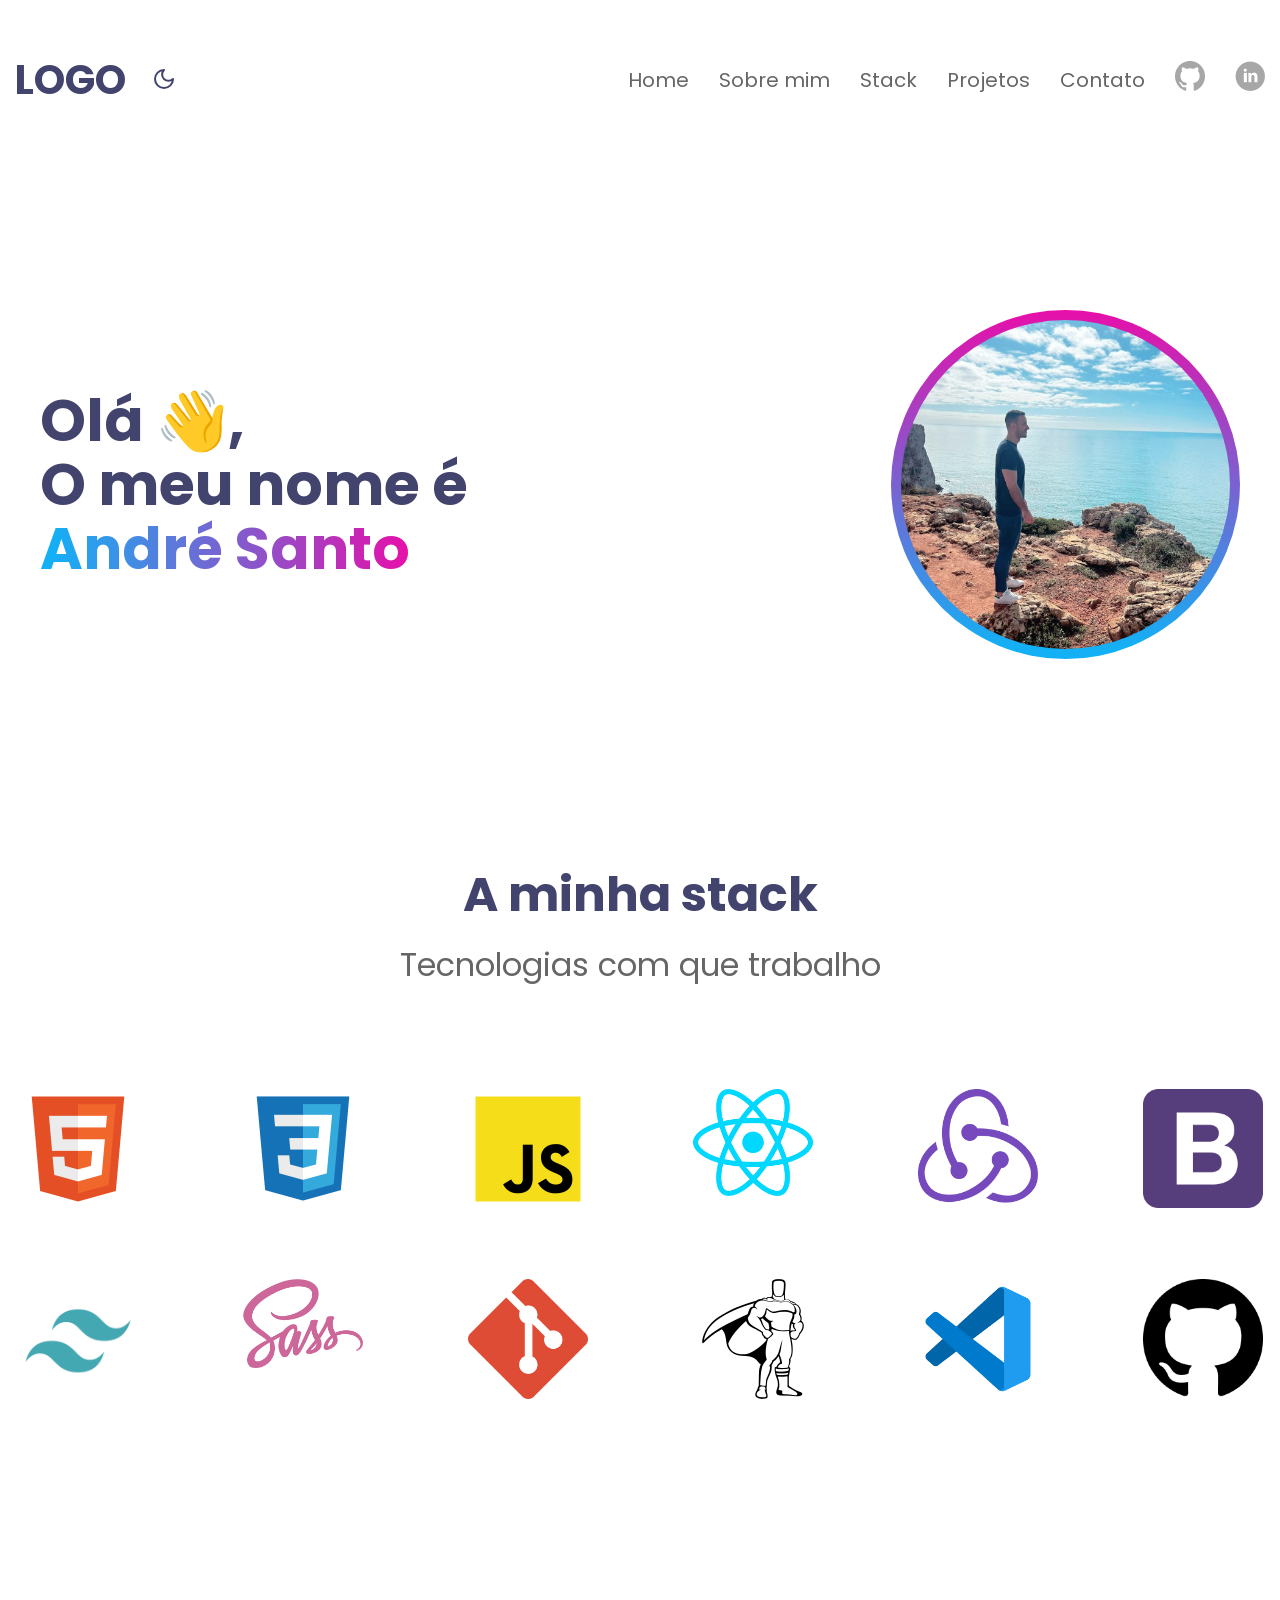
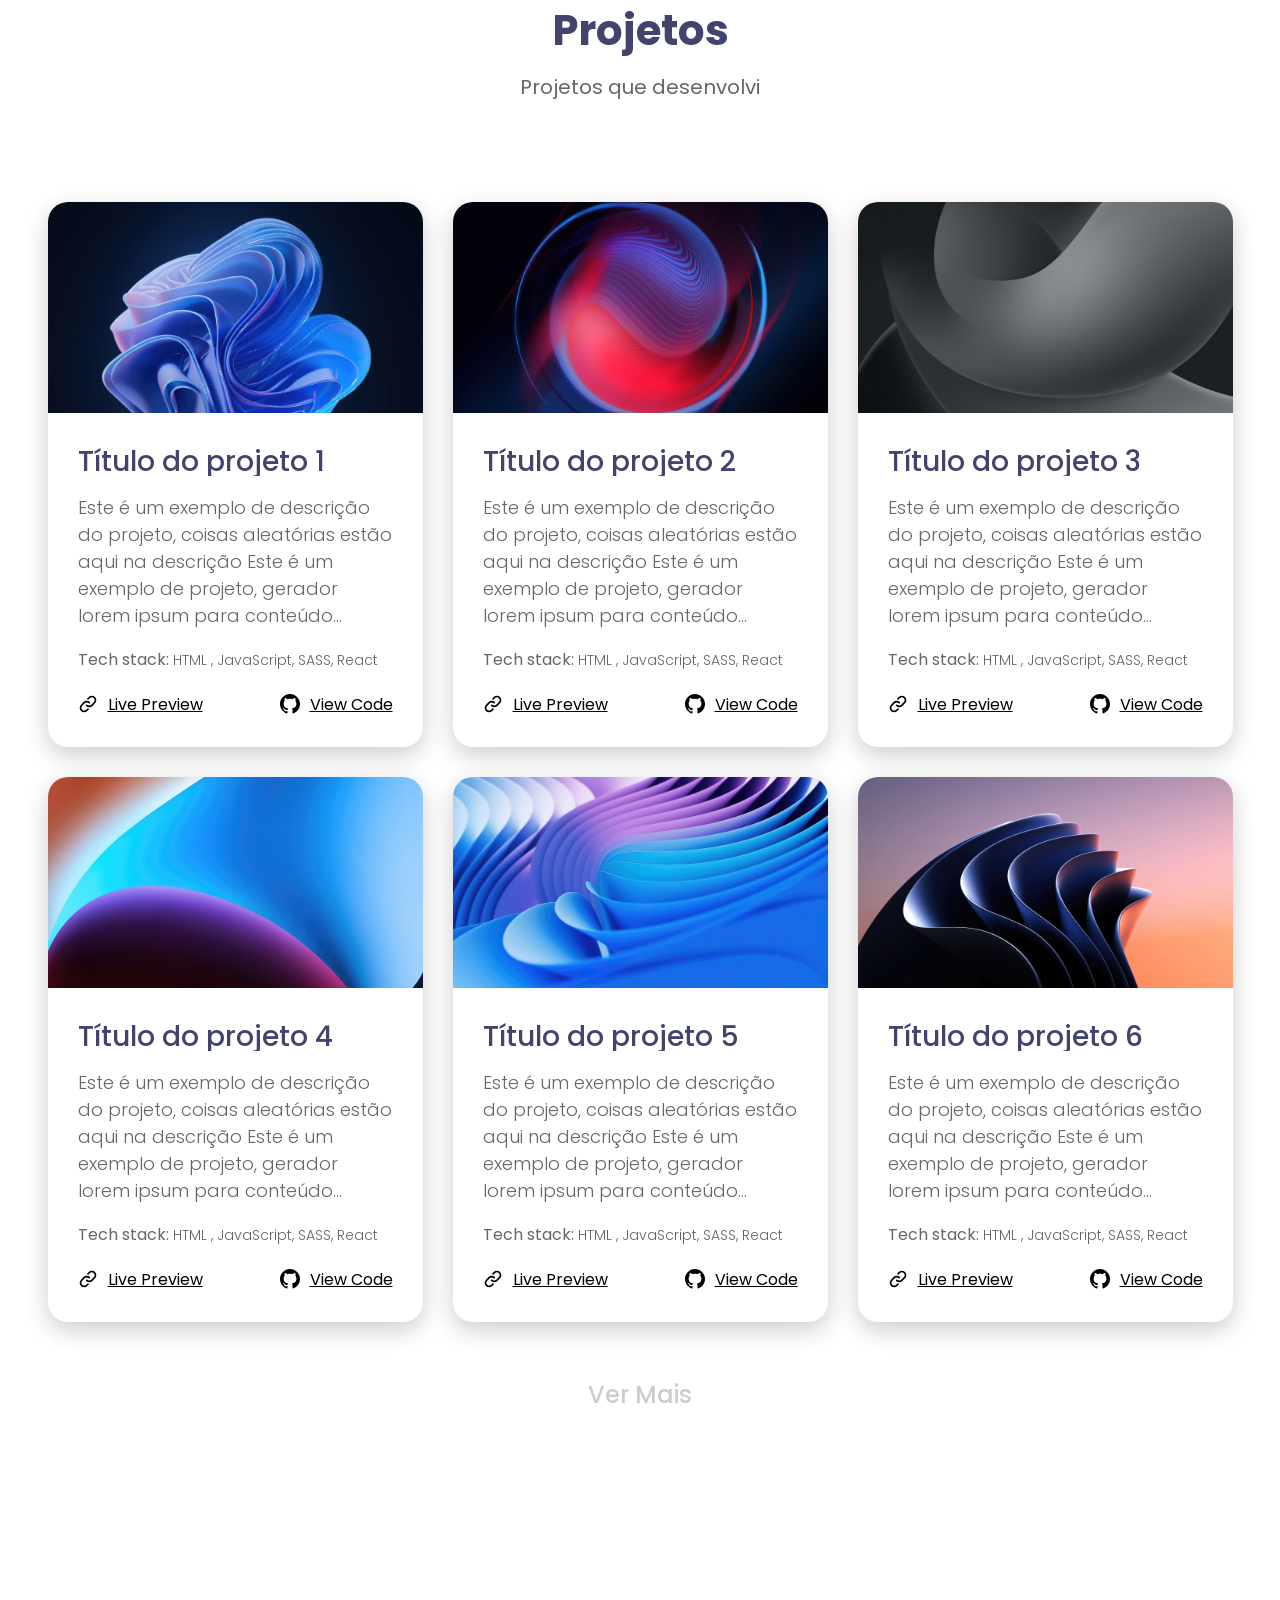
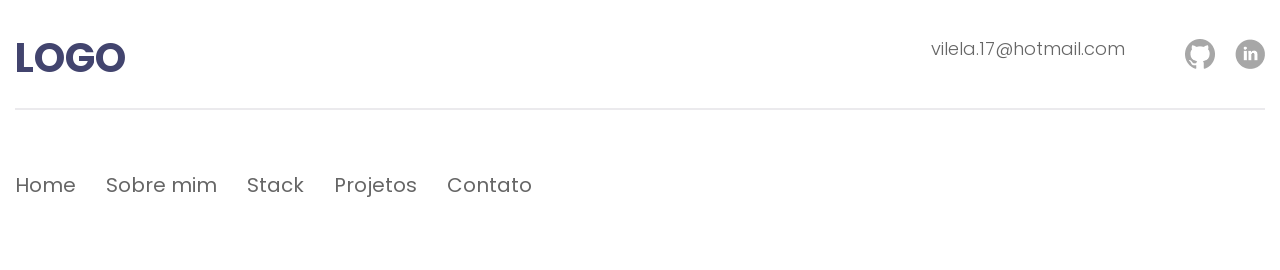
==== commit 4842bed6: "final" ====
--- a/Portofólio/src/index.html
+++ b/Portofólio/src/index.html
@@ -15,8 +15,9 @@
   <body>
     <div class="container">
       <header class="primaryHeader">
+
         <div class="columnLeft">
-          <h2>LOGO</h2>
+          <a href="index.html">LOGO</a>
           <button id="toggleDarkMode" onclick="toggleDarkMode()">
             <svg
               xmlns="http://www.w3.org/2000/svg"
@@ -34,7 +35,9 @@
             </svg>
           </button>
         </div>
+
         <div class="columnRight">
+
           <nav>
             <ul>
               <li>
@@ -62,7 +65,7 @@
                   />
                 </a>
               </li>
-              <li>w
+              <li>
                 <a
                   href="https://www.linkedin.com/in/andr%C3%A9-santo-fullstack-developer/"
                   target="_blank"
@@ -77,10 +80,83 @@
               </li>
             </ul>
           </nav>
-        </div>
+
+          <div class="menumobilewrapper">
+            <button onclick="openMenuMobile()" class="btnOpenMenu"><svg xmlns="http://www.w3.org/2000/svg" height="24px" viewBox="0 -960 960 960" width="24px" ><path d="M120-240v-80h720v80H120Zm0-200v-80h720v80H120Zm0-200v-80h720v80H120Z"/></svg></button>
+            <div class="drawermenu">
+
+              <div>
+                <button onclick="closeMenuMobile()" class="closebutton"><svg xmlns="http://www.w3.org/2000/svg" height="24px" viewBox="0 -960 960 960" width="24px"><path d="m256-200-56-56 224-224-224-224 56-56 224 224 224-224 56 56-224 224 224 224-56 56-224-224-224 224Z"/></svg></button>
+                <nav>
+                  <ul>
+                    <li>
+                      <a href="index.html">Home</a>
+                    </li>
+                    <li>
+                      <a href="about.html">Sobre mim</a>
+                    </li>
+                    <li>
+                      <a href="stack.html">Stack</a>
+                    </li>
+                    <li>
+                      <a href="projects.html">Projetos</a>
+                    </li>
+                    <li>
+                      <a href="contact.html">Contato</a>
+                    </li>
+                  </ul>
+                </nav>
+              </div>
+              
+
+
+              <div class="footerWrapper">
+                    <div class="mainFooter">
+                      <div class="mainFooterColumn left">
+                        <h2>LOGO</h2>
+                      </div>
+
+                      <div class="mainFooterColumn right">
+                        <div>
+                          <a href="mailto:vilela.17@hotmail.com">vilela.17@hotmail.com</p>
+                        </div>
+                        <div>
+                          <ul>
+                            <li>
+                              <a href="https://github.com/vilela90" target="_blank">
+                                <img
+                                  src="../assets/images/icon-github.png"
+                                  alt="icon github"
+                                  width="30"
+                                  height="30"
+                                />
+                              </a>
+                            </li>
+                            <li>
+                              <a
+                                href="https://www.linkedin.com/in/andr%C3%A9-santo-fullstack-developer/"
+                                target="_blank"
+                              >
+                                <img
+                                  src="../assets/images/icon-linkedin.png"
+                                  alt="icon linkedin"
+                                  width="30"
+                                  height="30"
+                                />
+                              </a>
+                            </li>
+                          </ul>
+                        </div>
+                      </div>
+                    </div>
+            </div>
+          </div>
+
+          </div>
       </header>
 
       <main>
+        
         <section class="sectionBanner">
           <div class="columnLeft">
             <h1>
@@ -98,6 +174,7 @@
             />
           </div>
         </section>
+
         <section class="sectionStack">
           <header>
             <h2>A minha stack</h2>
@@ -107,73 +184,64 @@
             <img
               src="../assets/images/vscode-icons_file-type-html.png"
               alt="html"
-              width="120"
             />
             <img
               src="../assets/images/vscode-icons_file-type-css.png"
               alt="css"
-              width="120"
             />
             <img
               src="../assets/images/vscode-icons_file-type-js-official.png"
               alt="javascript"
-              width="120"
-            />
-            <img src="../assets/images/logos_react.png" alt="react" width="120" />
-            <img src="../assets/images/electron.png" alt="electron" width="120" />
+            />
+            <img src="../assets/images/logos_react.png" alt="react" />
+            <img src="../assets/images/electron.png" alt="electron" />
             <img
               src="../assets/images/logos_bootstrap.png"
               alt="bootstrap"
-              width="120"
             />
             <img
               src="../assets/images/vscode-icons_file-type-tailwind.png"
               alt="tailwind"
-              width="120"
-            />
-            <img src="../assets/images/logos_sass.png" alt="sass" width="120" />
-            <img src="../assets/images/logos_git-icon.png" alt="git" width="120" />
+            />
+            <img src="../assets/images/logos_sass.png" alt="sass" />
+            <img src="../assets/images/logos_git-icon.png" alt="git" />
             <img
               src="../assets/images/cib_greensock.png"
               alt="cib_greensock"
-              width="120"
               class="imageDark"
             />
             <img
               src="../assets/images/cib_greensock-black.png"
               alt="cib_greensock"
-              width="120"
               class="imageLight"
             />
             <img
               src="../assets/images/vscode-icons_file-type-vscode.png"
               alt="vscode"
-              width="120"
             />
             <img
               src="../assets/images/akar-icons_github-fill.png"
               alt="github"
-              width="120"
               class="imageDark"
             />
             <img
               src="../assets/images/akar-icons_github-fill-black.png"
               alt="github"
-              width="120"
               class="imageLight"
             />
           </div>
         </section>
+
         <section class="sectionProjects">
           <header>
             <h2>Projetos</h2>
             <h3>Projetos que desenvolvi</h3>
           </header>
           <div class="projectsContainer">
+
             <article class="projectBox">
               <header>
                 <img
-                  width="375"
                   src="../assets/images/projecto1.jpg"
                   alt="img1"
                 />
@@ -241,10 +309,10 @@
                 </div>
               </div>
             </article>
+
             <article class="projectBox">
               <header>
                 <img
-                  width="375"
                   src="../assets/images/projecto2.jpg"
                   alt="img1"
                 />
@@ -312,10 +380,10 @@
                 </div>
               </div>
             </article>
+
             <article class="projectBox">
               <header>
                 <img
-                  width="375"
                   src="../assets/images/projecto3.jpg"
                   alt="img1"
                 />
@@ -383,10 +451,10 @@
                 </div>
               </div>
             </article>
+
             <article class="projectBox">
               <header>
                 <img
-                  width="375"
                   src="../assets/images/projecto4.jpg"
                   alt="img1"
                 />
@@ -454,10 +522,10 @@
                 </div>
               </div>
             </article>
+
             <article class="projectBox">
               <header>
                 <img
-                  width="375"
                   src="../assets/images/projecto5.jpg"
                   alt="img1"
                 />
@@ -525,10 +593,10 @@
                 </div>
               </div>
             </article>
+
             <article class="projectBox">
               <header>
                 <img
-                  width="375"
                   src="../assets/images/projecto6.jpg"
                   alt="img1"
                 />
@@ -596,8 +664,14 @@
                 </div>
               </div>
             </article>
+
+          </div>
+
+          <div class="viewmore">
+            <a href="projects.html">Ver Mais</a>
           </div>
         </section>
+
       </main>
 
       <footer class="footerWrapper">
--- a/Portofólio/src/css/main.css
+++ b/Portofólio/src/css/main.css
@@ -1,8 +1,3 @@
-/*
-* MAIN
-* - CSS principal do projeto
-*/
-
 @import url("_variables.css");
 
 html {
@@ -13,6 +8,8 @@
 body {
   background-color: var(--background);
   color: #fff;
+  margin: 0;
+
 }
 
 /*
@@ -21,6 +18,7 @@
 *
 */
 
+
 h1,
 h2 {
   font-weight: var(--fontWeightBold);
@@ -29,23 +27,27 @@
 h1 {
   color: var(--colorH1);
   font-size: 5.8rem;
+  margin: 0;
 }
 
 h2 {
   color: var(--colorH2);
-  font-size: 4.8rem;
+  font-size: 2.4rem;
+  margin: 0;
 }
 
 h3 {
   color: var(--colorH3);
   font-weight: var(--fontWeightRegular);
-  font-size: 3.2rem;
+  font-size: 2rem;
+  margin: 0;
 }
 
 h4 {
   color: var(--colorH4);
   font-weight: var(--fontWeightMedium);
   font-size: 2.8rem;
+  margin: 0;
 }
 
 p {
@@ -67,7 +69,7 @@
 }
 
 section {
-  margin: 200px 0;
+  margin: 100px 0;
 }
 
 /*MOBILE*/
@@ -76,6 +78,72 @@
   display: flex;
   justify-content: space-between;
   align-items: center;
+  margin-top: 10px;
+}
+
+.primaryHeader .columnLeft a{
+  font-size: 4rem;
+  font-weight: var(--fontWeightBold);
+  color: var(--colorText);
+  text-decoration: none;
+}
+
+.primaryHeader .columnRight > nav {
+  display: none;
+}
+
+.drawermenu {
+  right: -300px;
+  top: 0;
+  width: 100%;
+  max-width: calc(300px - 60px);
+  height: calc(100vh - 60px);
+  box-shadow: 0px 0px 25px 1px rgba(0,0,0,0.5);
+  position: fixed;
+  background-color: var(--background);
+  z-index: 100;
+  padding: 30px;
+  display: flex;
+  visibility: hidden;
+  transition: all 0.3s ease;
+  justify-content: space-between;
+  flex-direction: column;
+}
+
+.drawermenu.opened{
+  right: 0;
+  visibility: visible;
+}
+
+.drawermenu nav ul li a {
+  font-size: 2.4rem;
+  line-height: calc(2.4rem + 2.6rem);
+  color: var(--colorPrimaryMenu);
+  text-decoration: none;
+  width: 100%;
+  display: block;
+  border-bottom: 2px solid var(--colorBorder);
+}
+
+.drawermenu nav ul li:last-child a{
+  border-bottom: none;
+}
+
+.drawermenu nav ul {
+  list-style: none;
+  padding-left: 0;
+}
+
+
+.btnOpenMenu, .closebutton {
+  background-color: transparent;
+  border: none;
+  padding: 0;
+  cursor: pointer;
+}
+
+.btnOpenMenu svg path, .closebutton svg path {
+  fill: var(--colorBtnOpenMenu);
 }
 
 .primaryHeader .columnLeft {
@@ -96,34 +164,13 @@
   stroke: var(--colorText);
 }
 
-.primaryHeader .columnRight {
-  width: 80%;
-}
-
 .primaryHeader .columnLeft h2 {
   font-size: 4rem;
   font-weight: var(--fontWeightBold);
 }
 
-.primaryHeader .columnRight nav ul {
-  display: flex;
-  justify-content: flex-end;
-  align-items: center;
-  gap: 30px;
-}
-
-.primaryHeader .columnRight nav ul li a {
-  font-size: 2rem;
-  color: var(--colorPrimaryMenu);
-  text-decoration: none;
-}
-
-.primaryHeader .columnRight nav ul {
-  list-style: none;
-}
-
 .container {
-  width: 100%;
+  width: calc(100% - 30px);
   max-width: 1280px;
   margin: 0 auto;
 }
@@ -138,11 +185,16 @@
   max-width: 1200px;
   margin-left: auto;
   margin-right: auto;
+  gap: 30px;
+}
+
+.sectionBanner .columnLeft {
+  min-width: 50%;
 }
 
 .sectionBanner .columnLeft h1 {
-  font-size: 5.8rem;
-  line-height: 7rem;
+  font-size: clamp(2rem, 5vw, 5.8rem);
+  line-height: clamp(2.5rem, 5vw, 6.5rem);
 }
 
 .sectionBanner .columnLeft h1 span {
@@ -152,17 +204,9 @@
 }
 
 .sectionBanner .columnRight img {
-  width: calc(100% - 20px);
-  height: calc(100% - 20px);
+  width: calc(100% - 10px);
+  height: calc(100% - 10px);
   border-radius: 100%;
-  /* 
-  Caso não consigam fazer border gradient com o pseudo elemento - before:
-  Deixo uma alternativa (menos compativel com navegadores mais antigos).
-  ----------->
-  border: 5px solid;
-  border-image-slice: 1;
-  border-image-source: linear-gradient(#743ad5, #d53a9d);
-  */
 }
 
 .sectionBanner .columnRight {
@@ -172,8 +216,11 @@
   display: flex;
   justify-content: center;
   align-items: center;
-  width: 349px;
-  height: 349px;
+  max-width: 349px;
+  max-height: 349px;
+  width: 100%;
+  height: 100%;
+  aspect-ratio: 1 / 1;
 }
 
 .sectionBanner .columnRight::before {
@@ -191,7 +238,7 @@
 /*SECTION STACK*/
 
 .sectionStack header {
-  text-align: center;
+  text-align: left;
 }
 
 .sectionStack header h2 {
@@ -206,10 +253,13 @@
   justify-content: space-around;
   align-items: flex-start;
   flex-wrap: wrap;
-  column-gap: 40px;
+  column-gap: 50px;
   row-gap: 70px;
-  width: 1024px;
-  margin: 100px auto 0 auto;
+  margin: 50px auto 0 auto;
+}
+
+.sectionStack .stackImagesContainer img{
+  width: 60px;
 }
 
 .imageLight,
@@ -295,46 +345,62 @@
   fill: var(--colorAnchor);
 }
 
-/* footerWrapper
-mainFooter
-mainFooterColumn */
+.viewmore {
+  display: flex;
+  justify-content: center;
+  align-items: center;
+  margin-top: 60px;
+  margin-bottom: 100px;
+}
+
+.viewmore a {
+  color: var(--grey05) !important;
+  font-size: 2.4rem;
+  line-height: 2.6rem;
+  font-weight: var(--fontWeightMedium);
+  text-decoration: none;
+}
 
 /*FOOTER*/
 
 .footerWrapper .mainFooter {
   display: flex;
-  justify-content: space-between;
-  align-items: center;
-  border-bottom: 2px solid var(--colorBorder);
-  height: 100px;
-}
-
-/*MAIN FOOTER*/
+  justify-content: center;
+  align-items: center;
+  border-top: 2px solid var(--colorBorder);
+  border-bottom: none;
+  bottom: none;
+  flex-wrap: wrap;
+  gap: 10px;
+  padding: 40px 0;
+}
 
 .footerWrapper .mainFooter .mainFooterColumn {
   display: flex;
   align-items: center;
-}
-
-.footerWrapper .mainFooter .mainFooterColumn.left {
-  justify-content: flex-start;
+  justify-content: center;
+  flex-wrap: wrap;
+  width: 100%;
+  gap: 10px;
+}
+
+.footerWrapper .mainFooter .mainFooterColumn > div{
+  width: 100%;
+  text-align: center;
 }
 
 .footerWrapper .mainFooter .mainFooterColumn.left h2 {
   font-size: 4rem;
 }
 
-.footerWrapper .mainFooter .mainFooterColumn.right {
-  justify-content: flex-end;
-}
-
 .mainFooterColumn.right ul {
   list-style: none;
   display: flex;
   justify-content: center;
   align-items: center;
   gap: 20px;
-}
+  padding-left: 0;
+} 
 
 .mainFooterColumn.right a {
   color: var(--colorP);
@@ -343,29 +409,8 @@
   text-decoration: none;
 }
 
-/*MINI FOOTER*/
-
 .miniFooter {
-  padding: 60px 0;
-}
-
-.miniFooter nav ul {
-  display: flex;
-  justify-content: flex-start;
-  align-items: center;
-  gap: 30px;
-  padding-left: 0;
-  margin-top: 0;
-}
-
-.miniFooter nav ul li a {
-  font-size: 2rem;
-  color: var(--colorPrimaryMenu);
-  text-decoration: none;
-}
-
-.miniFooter nav ul {
-  list-style: none;
+  display: none;
 }
 
 /*
@@ -395,15 +440,20 @@
   margin: 0;
 }
 
+.about-page .expList.secondlist .expList {
+  border-bottom: none;
+}
+
 .about-page .expList .expListItem {
   padding-bottom: 20px;
-  border-bottom: 2px solid var(--colorBorder);
+  margin-bottom: 30px;
 }
 
 .about-page .expList .expFirstLine {
   display: flex;
   justify-content: space-between;
   align-items: center;
+  margin-bottom: 10px;
 }
 
 .about-page .expList .expFirstLine h3 {
@@ -438,12 +488,6 @@
 
 /*PAGE Stack*/
 
-/*.stack-page section {
-  width: 100%;
-  max-width: 700px;
-  margin: 30px 0;
-}*/
-
 .sectionStack1 header {
   text-align: left;
 }
@@ -483,31 +527,29 @@
 
 /*PAGE Projects*/
 
-.sectionProjects1 header {
+.sectionProjects header {
   text-align: left;
 }
 
-.sectionProjects1 header h2 {
+.sectionProjects header h2 {
   font-size: 4.2rem;
   font-weight: var(--fontWeightBold);
 }
-.sectionProjects1 header h3 {
+.sectionProjects header h3 {
   font-size: 2rem;
   font-weight: var(--fontWeightRegular);
 }
 
-.sectionProjects1 .projectsContainer {
+.sectionProjects .projectsContainer {
   display: flex;
   justify-content: flex-start;
   align-items: flex-start;
   flex-wrap: wrap;
-  column-gap: 40px;
-  row-gap: 60px;
-  margin-top: 100px;
+  gap: 30px;
+  margin-top: 50px;
 }
 
 .projectBox {
-  max-width: 375px;
   width: 100%;
   border-radius: 20px;
   overflow: hidden;
@@ -515,21 +557,39 @@
   box-shadow: rgba(000, 000, 000, 0.2) 0px 8px 24px;
 }
 
+.projectBox header img{
+  width: 100%;
+}
+
 .projectContent {
   padding: 30px;
 }
 
 .projectContent h4 {
+  display: -webkit-box;
+  -webkit-line-clamp: 2;
+  -webkit-box-orient: vertical;
+  overflow: hidden;
   margin: 0;
   line-height: 2.8rem;
 }
 
+.projectContent P {
+  display: -webkit-box;
+  -webkit-line-clamp: 5;
+  -webkit-box-orient: vertical;
+  overflow: hidden;
+}
+
+
 .projectActions {
   display: flex;
   justify-content: space-between;
   align-items: center;
   width: 100%;
   margin-top: 20px;
+  flex-wrap: wrap;
+  gap: 10px;
 }
 
 .projectActions .linkWithIcon {
@@ -564,7 +624,7 @@
 }
 
 .sectionContact h1 {
-  font-size: 5.8rem;
+  font-size: clamp(2.8rem, 5vw, 5.8rem);
   line-height: 7rem;
   margin-bottom: 20px;
 }
@@ -573,47 +633,96 @@
   background: var(--primaryGradient);
   background-clip: text;
   -webkit-text-fill-color: transparent;
-  font-size: 5.8rem;
+  font-size: clamp(2.8rem, 5vw, 5.8rem);
   line-height: 7rem;
   font-weight: var(--fontWeightBold);
   text-decoration: none;
 }
-
-/*MEDIA QUERIES*/
+  
+
+/*****
+MEDIA QUERIES
+*****/
+
+ /*MEDIA QUERIE FOR SECTION PROJECTS*/
+@media (min-width: 576PX){
+
+.sectionProjects header {
+  text-align: center;
+}
+
+.projectBox {
+  width: calc(50% - 20px);
+}
+
+.projectContent h4 {
+  font-size: clamp(2rem, 3vw, 2.8rem);
+}
+
+.projectContent P {
+  font-size: clamp(1.4rem, 2vw, 1.8rem);
+}
+
+
+}
 
   /*DESKTOP*/
 @media (min-width: 769PX){
-.primaryHeader {
-  display: flex;
-  justify-content: space-between;
-  align-items: center;
-}
-
-.primaryHeader .columnLeft {
-  width: 20%;
-  display: flex;
-  justify-content: flex-start;
-  align-items: center;
-  gap: 20px;
-}
-
-.primaryHeader .columnLeft button {
-  background-color: transparent;
-  border: none;
-  cursor: pointer;
-}
-
-.primaryHeader .columnLeft button svg {
-  stroke: var(--colorText);
+
+  /*TIPOGRAFIA*/
+
+h1 {
+  font-size: 5.8rem;
+}
+
+h2 {
+  font-size: 4.8rem;
+}
+
+h3 {
+  font-size: 3.2rem;
+}
+
+h4 {
+  font-size: 2.8rem;
+}
+
+p {
+  font-size: 1.8rem;
+}
+
+small {
+  font-size: 1.4rem;
+}
+
+strong {
+  font-size: 1.6rem;
+}
+
+section {
+  margin: 200px 0;
+}
+
+.primaryHeader{
+  margin-top: 50px;
+}
+
+.primaryHeader .columnRight .btnOpenMenu {
+  display: none;
 }
 
 .primaryHeader .columnRight {
   width: 80%;
 }
 
-.primaryHeader .columnLeft h2 {
-  font-size: 4rem;
-  font-weight: var(--fontWeightBold);
+.primaryHeader .columnRight nav {
+  display: flex;
+  justify-content: end;
+  align-items: start;
+}
+
+.drawermenu {
+  display: none;
 }
 
 .primaryHeader .columnRight nav ul {
@@ -633,70 +742,12 @@
   list-style: none;
 }
 
-.container {
-  width: 100%;
-  max-width: 1280px;
-  margin: 0 auto;
-}
-
 /*SECTION BANNER*/
-
-.sectionBanner {
-  display: flex;
-  justify-content: space-between;
-  align-items: center;
-  width: 100%;
-  max-width: 1200px;
-  margin-left: auto;
-  margin-right: auto;
-}
-
-.sectionBanner .columnLeft h1 {
-  font-size: 5.8rem;
-  line-height: 7rem;
-}
-
-.sectionBanner .columnLeft h1 span {
-  background: var(--primaryGradient);
-  background-clip: text;
-  -webkit-text-fill-color: transparent;
-}
 
 .sectionBanner .columnRight img {
   width: calc(100% - 20px);
   height: calc(100% - 20px);
-  border-radius: 100%;
-  /* 
-  Caso não consigam fazer border gradient com o pseudo elemento - before:
-  Deixo uma alternativa (menos compativel com navegadores mais antigos).
-  ----------->
-  border: 5px solid;
-  border-image-slice: 1;
-  border-image-source: linear-gradient(#743ad5, #d53a9d);
-  */
-}
-
-.sectionBanner .columnRight {
-  position: relative;
-  border-radius: 100%;
-  overflow: hidden;
-  display: flex;
-  justify-content: center;
-  align-items: center;
-  width: 349px;
-  height: 349px;
-}
-
-.sectionBanner .columnRight::before {
-  content: "";
-  width: 100%;
-  height: 100%;
-  background: var(--primaryGradient);
-  left: 0;
-  top: 0;
-  position: absolute;
-  z-index: -1;
-  transform: rotate(-90deg);
+
 }
 
 /*SECTION STACK*/
@@ -705,23 +756,15 @@
   text-align: center;
 }
 
-.sectionStack header h2 {
-  margin-bottom: 10px;
-}
-.sectionStack header h3 {
-  margin-top: 0;
-}
-
 .sectionStack .stackImagesContainer {
-  display: flex;
-  justify-content: space-around;
-  align-items: flex-start;
-  flex-wrap: wrap;
-  column-gap: 40px;
-  row-gap: 70px;
-  width: 1024px;
-  margin: 100px auto 0 auto;
-}
+  column-gap: 100px;
+   margin: 100px auto 0 auto;
+}
+
+.sectionStack .stackImagesContainer img{
+  width: 120px;
+}
+
 
 .imageLight,
 .imageDark {
@@ -738,125 +781,50 @@
 
 /*SECTION PROJECTS*/
 
-.sectionProjects header {
-  text-align: center;
-}
-
-.sectionProjects header h2 {
-  margin-bottom: 10px;
-}
-.sectionProjects header h3 {
-  margin-top: 0;
+.projectBox {
+  width: calc(33.333% - 20px);
+}
+
+.projectContent h4 {
+  font-size: clamp(1.9rem, 2.5vw, 2.8rem);
 }
 
 .sectionProjects .projectsContainer {
-  display: flex;
-  justify-content: flex-start;
-  align-items: flex-start;
-  flex-wrap: wrap;
-  column-gap: 40px;
-  row-gap: 60px;
+  justify-content: center;
+  align-items: center;
   margin-top: 100px;
 }
 
-.projectBox {
-  max-width: 375px;
-  width: 100%;
-  border-radius: 20px;
-  overflow: hidden;
-  background-color: var(--backgroundProjectBox);
-  box-shadow: rgba(000, 000, 000, 0.2) 0px 8px 24px;
-}
-
-.projectContent {
-  padding: 30px;
-}
-
-.projectContent h4 {
-  margin: 0;
-  line-height: 2.8rem;
-}
-
-.projectActions {
-  display: flex;
+
+/*FOOTER*/
+
+.footerWrapper .mainFooter {
   justify-content: space-between;
-  align-items: center;
-  width: 100%;
-  margin-top: 20px;
-}
-
-.projectActions .linkWithIcon {
-  display: flex;
-  align-items: center;
-  gap: 10px;
-}
-
-.projectActions .linkWithIcon a {
-  color: var(--colorAnchor);
-  text-decoration: underline;
-  font-size: 1.6rem;
-  font-weight: var(--fontWeightRegular);
-}
-
-.projectActions .linkWithIcon:first-child svg path {
-  stroke: var(--colorAnchor);
-}
-
-.projectActions .linkWithIcon:last-child svg path {
-  fill: var(--colorAnchor);
-}
-
-/* footerWrapper
-mainFooter
-mainFooterColumn */
-
-/*FOOTER*/
-
-.footerWrapper .mainFooter {
-  display: flex;
+  border-bottom: 2px solid var(--colorBorder);
+  border-top: none;
+  height: 100px;
+  gap: initial;
+  padding: initial
+}
+
+.footerWrapper .mainFooter .mainFooterColumn {
+  flex-wrap: initial;
+  width: initial;
   justify-content: space-between;
-  align-items: center;
-  border-bottom: 2px solid var(--colorBorder);
-  height: 100px;
-}
-
-/*MAIN FOOTER*/
-
-.footerWrapper .mainFooter .mainFooterColumn {
-  display: flex;
-  align-items: center;
-}
-
-.footerWrapper .mainFooter .mainFooterColumn.left {
-  justify-content: flex-start;
-}
-
-.footerWrapper .mainFooter .mainFooterColumn.left h2 {
-  font-size: 4rem;
-}
-
-.footerWrapper .mainFooter .mainFooterColumn.right {
-  justify-content: flex-end;
+  gap: initial;
+}
+
+.footerWrapper .mainFooter .mainFooterColumn > div{
+  width: initial;
+  text-align: initial;
 }
 
 .mainFooterColumn.right ul {
-  list-style: none;
-  display: flex;
-  justify-content: center;
-  align-items: center;
-  gap: 20px;
-}
-
-.mainFooterColumn.right a {
-  color: var(--colorP);
-  font-weight: var(--fontWeightLight);
-  font-size: 1.8rem;
-  text-decoration: none;
-}
-
-/*MINI FOOTER*/
+  padding-left: 40px;
+} 
 
 .miniFooter {
+  display: block;
   padding: 60px 0;
 }
 
@@ -879,81 +847,18 @@
   list-style: none;
 }
 
+
 /*
 * PAGES
 */
 
 /*PAGE About*/
-.about-page section {
-  width: 100%;
-  max-width: 700px;
-  margin: 30px 0;
-}
-
-.about-page section header h2 {
-  margin-bottom: 10px;
-}
-
-.about-page section.sectionAbout h1 {
-  font-size: 4.2rem;
-  font-weight: var(--fontWeightBold);
-}
-
-.about-page .expList {
-  color: var(--colorP);
-  list-style: none;
-  padding-left: 0;
-  margin: 0;
-}
-
-.about-page .expList .expListItem {
-  padding-bottom: 20px;
+
+.about-page .expList.secondlist {
   border-bottom: 2px solid var(--colorBorder);
 }
 
-.about-page .expList .expFirstLine {
-  display: flex;
-  justify-content: space-between;
-  align-items: center;
-}
-
-.about-page .expList .expFirstLine h3 {
-  font-size: 2rem;
-  font-weight: var(--fontWeightRegular);
-}
-
-.about-page .expBadge {
-  background-color: var(--green02);
-  color: var(--green01);
-  padding: 7px 15px;
-  border-radius: 100px;
-  cursor: default;
-  font-size: 0.9rem;
-  font-weight: var(--fontWeightMedium);
-}
-
-.about-page .expList .expSecondLine {
-  display: flex;
-  justify-content: space-between;
-  align-items: center;
-  font-size: 1.2rem;
-  font-weight: var(--fontWeightMedium);
-  color: var(--colorP);
-}
-
-.about-page .expList .expSecondLine > div {
-  display: flex;
-  align-items: center;
-  gap: 5px;
-}
-
 /*PAGE Stack*/
-
-/*.stack-page section {
-  width: 100%;
-  max-width: 700px;
-  margin: 30px 0;
-}*/
 
 .sectionStack1 header {
   text-align: left;
@@ -992,101 +897,12 @@
   display: inline-block !important;
 }
 
-/*PAGE Projects*/
-
-.sectionProjects1 header {
-  text-align: left;
-}
-
-.sectionProjects1 header h2 {
-  font-size: 4.2rem;
-  font-weight: var(--fontWeightBold);
-}
-.sectionProjects1 header h3 {
-  font-size: 2rem;
-  font-weight: var(--fontWeightRegular);
-}
-
-.sectionProjects1 .projectsContainer {
-  display: flex;
-  justify-content: flex-start;
-  align-items: flex-start;
-  flex-wrap: wrap;
-  column-gap: 40px;
-  row-gap: 60px;
-  margin-top: 100px;
-}
-
-.projectBox {
-  max-width: 375px;
-  width: 100%;
-  border-radius: 20px;
-  overflow: hidden;
-  background-color: var(--backgroundProjectBox);
-  box-shadow: rgba(000, 000, 000, 0.2) 0px 8px 24px;
-}
-
-.projectContent {
-  padding: 30px;
-}
-
-.projectContent h4 {
-  margin: 0;
-  line-height: 2.8rem;
-}
-
-.projectActions {
-  display: flex;
-  justify-content: space-between;
-  align-items: center;
-  width: 100%;
-  margin-top: 20px;
-}
-
-.projectActions .linkWithIcon {
-  display: flex;
-  align-items: center;
-  gap: 10px;
-}
-
-.projectActions .linkWithIcon a {
-  color: var(--colorAnchor);
-  text-decoration: underline;
-  font-size: 1.6rem;
-  font-weight: var(--fontWeightRegular);
-}
-
-.projectActions .linkWithIcon:first-child svg path {
-  stroke: var(--colorAnchor);
-}
-
-.projectActions .linkWithIcon:last-child svg path {
-  fill: var(--colorAnchor);
-}
-
-/*PAGE Contact*/
-
-.sectionContact {
-  margin: 200px 0;
-}
-
-.sectionContact div{
+/*PAGE Stack*/
+
+.sectionStack1 header {
   text-align: center;
-}
-
-.sectionContact h1 {
-  font-size: 5.8rem;
-  line-height: 7rem;
-  margin-bottom: 20px;
-}
-
-.sectionContact a{
-  background: var(--primaryGradient);
-  background-clip: text;
-  -webkit-text-fill-color: transparent;
-  font-size: 5.8rem;
-  line-height: 7rem;
-  font-weight: var(--fontWeightBold);
-  text-decoration: none;
-}
+  justify-content: center;
+}
+
+
   }
